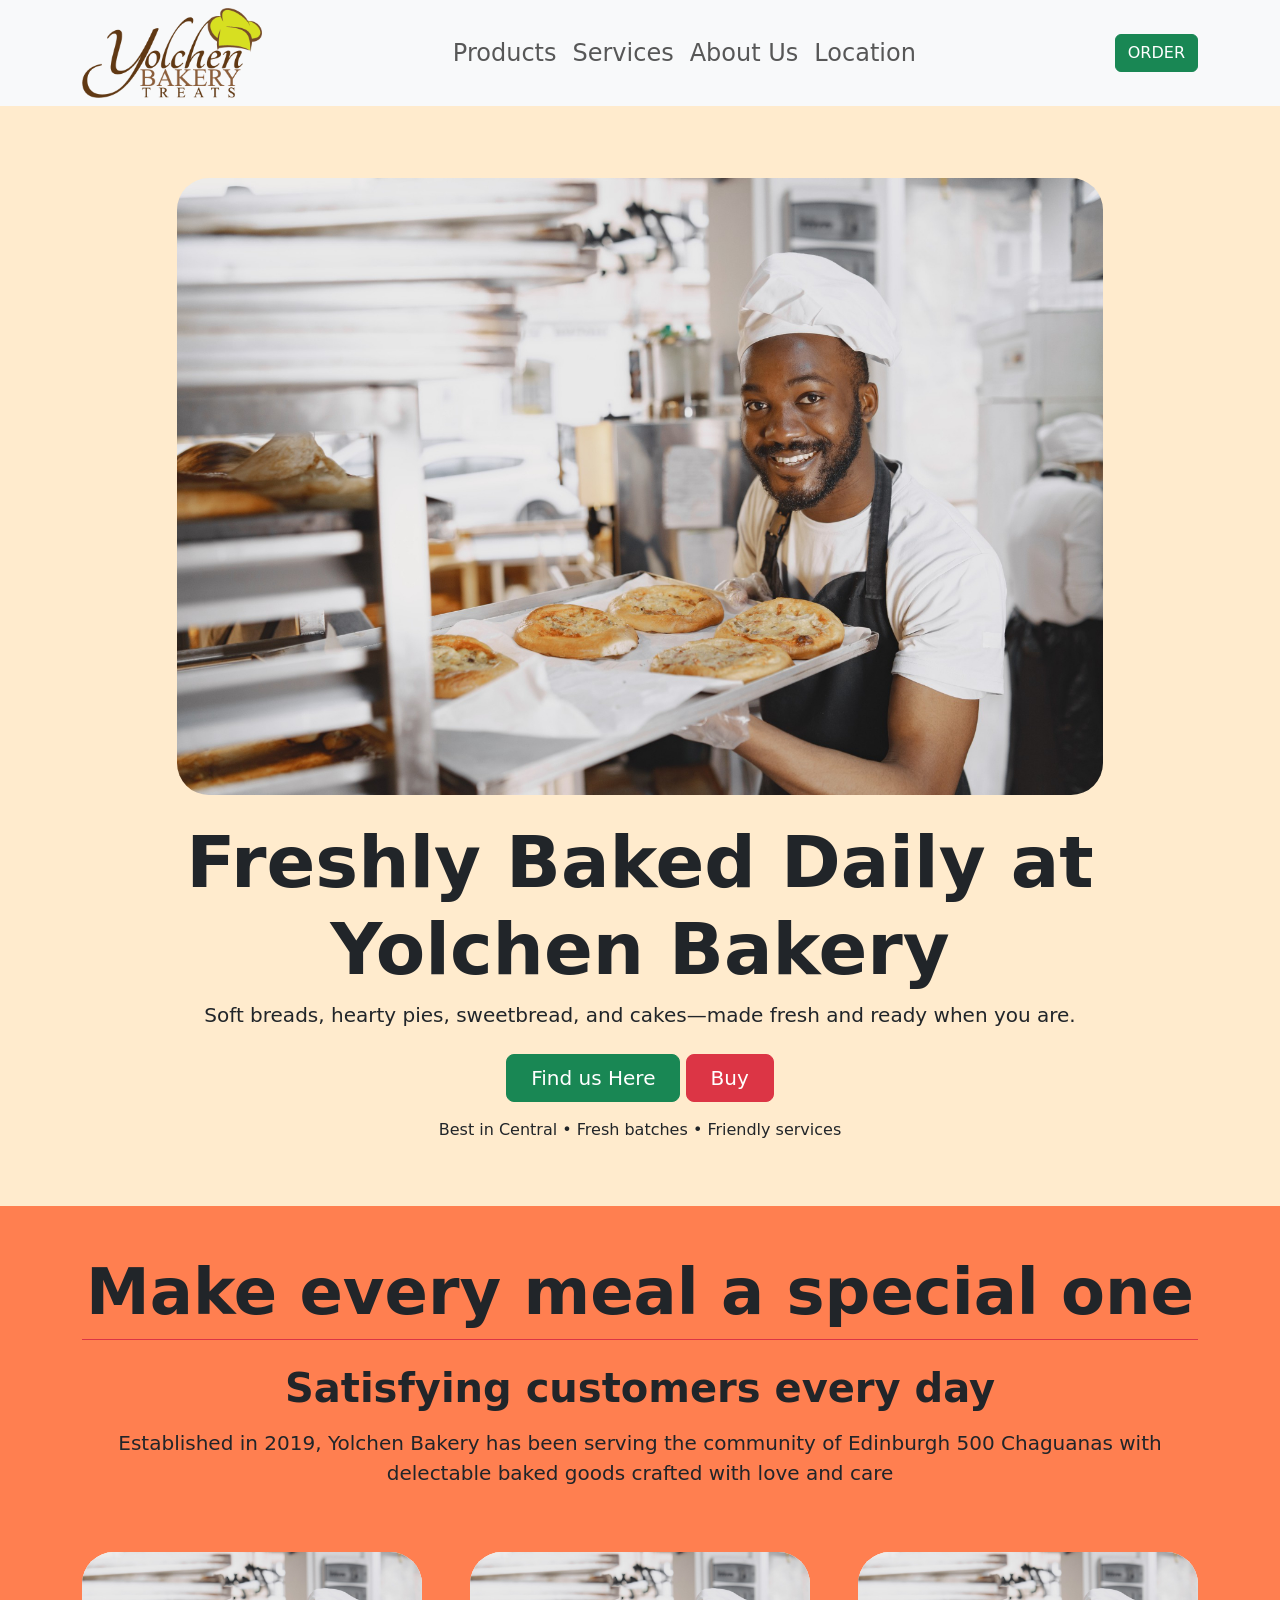
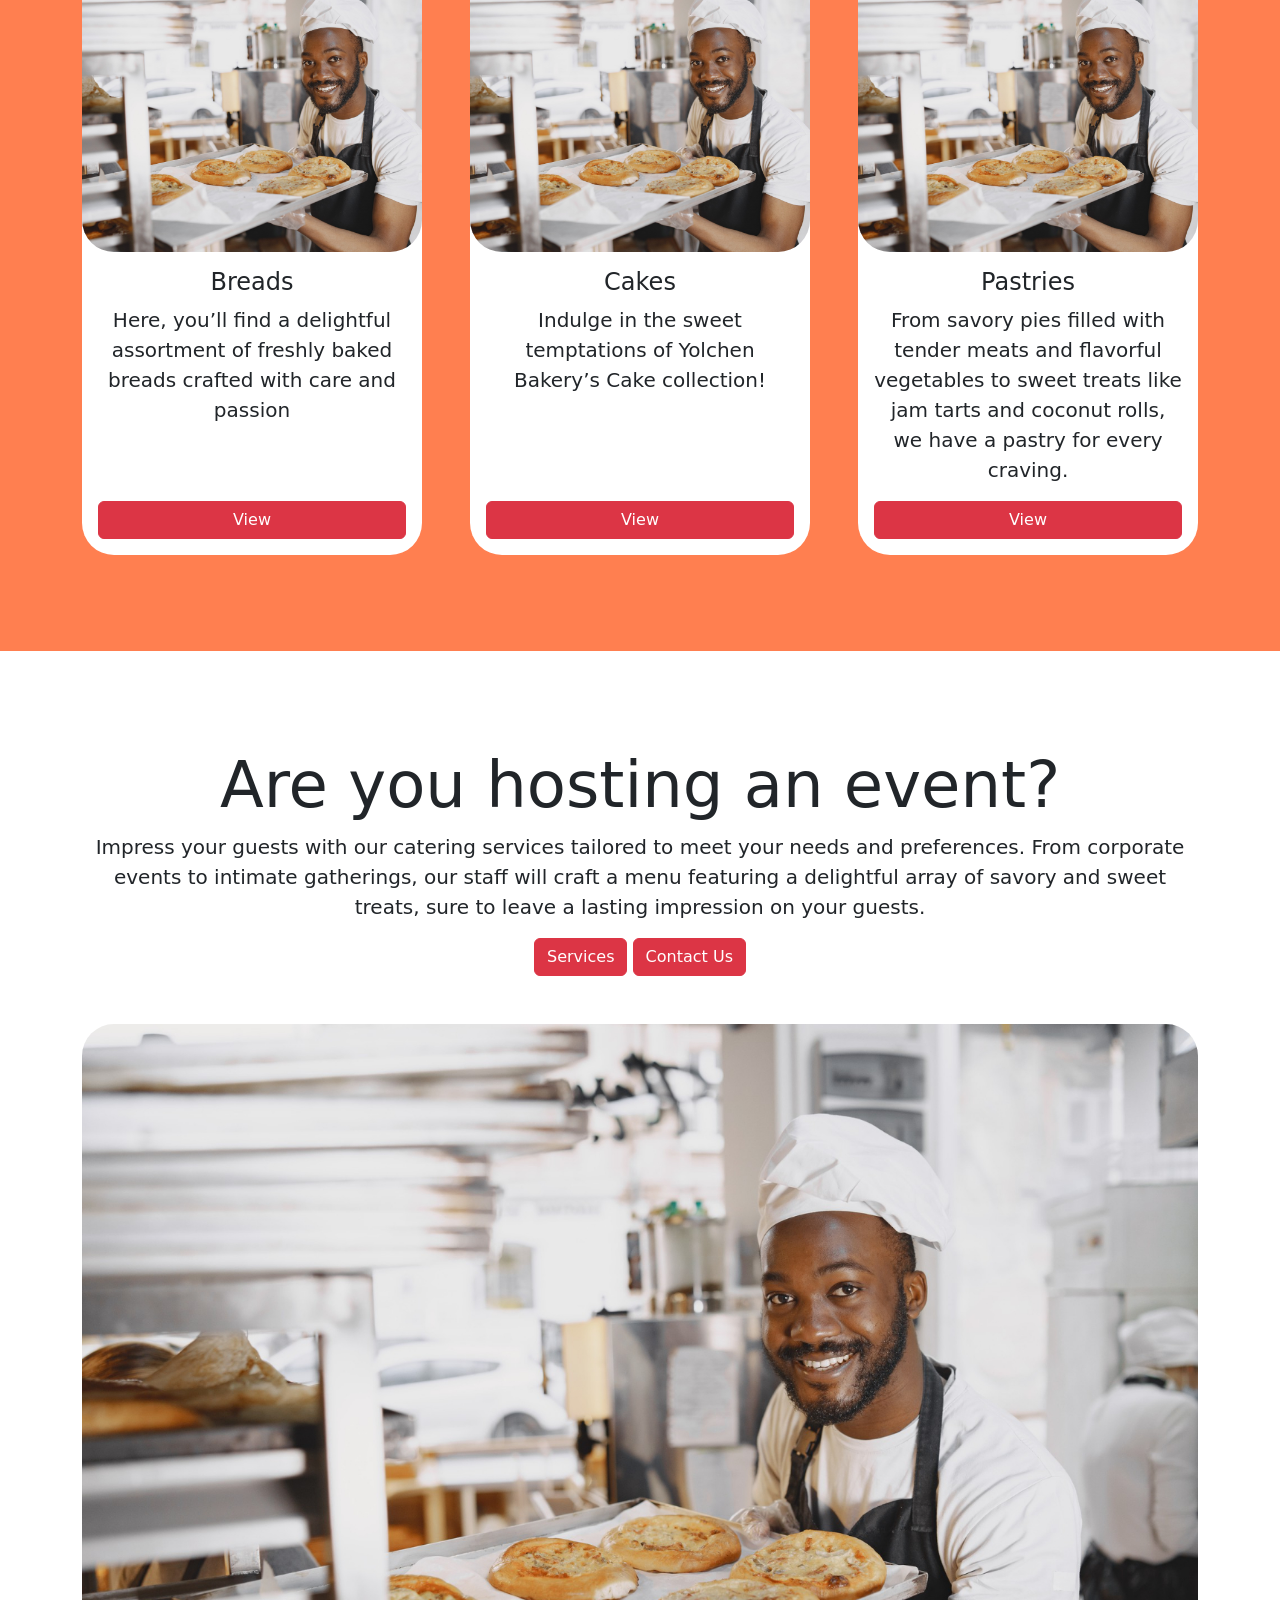
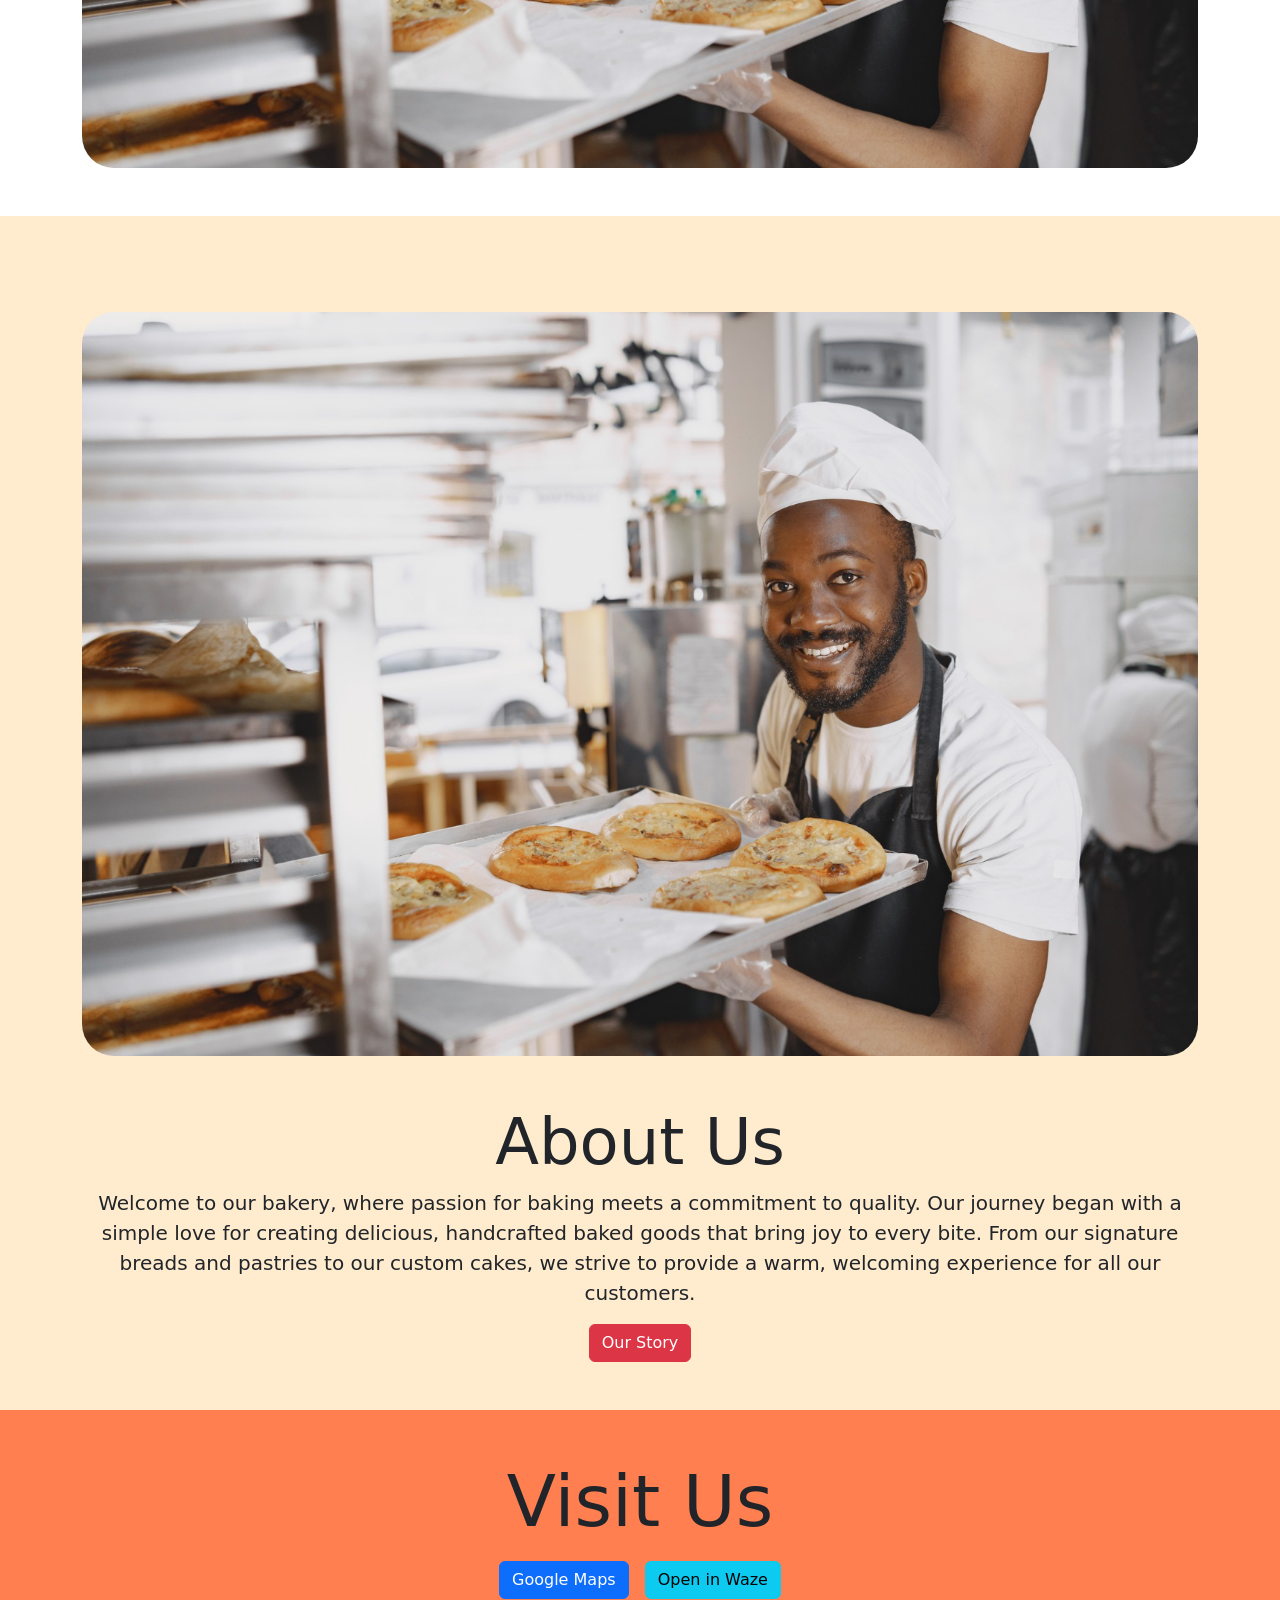
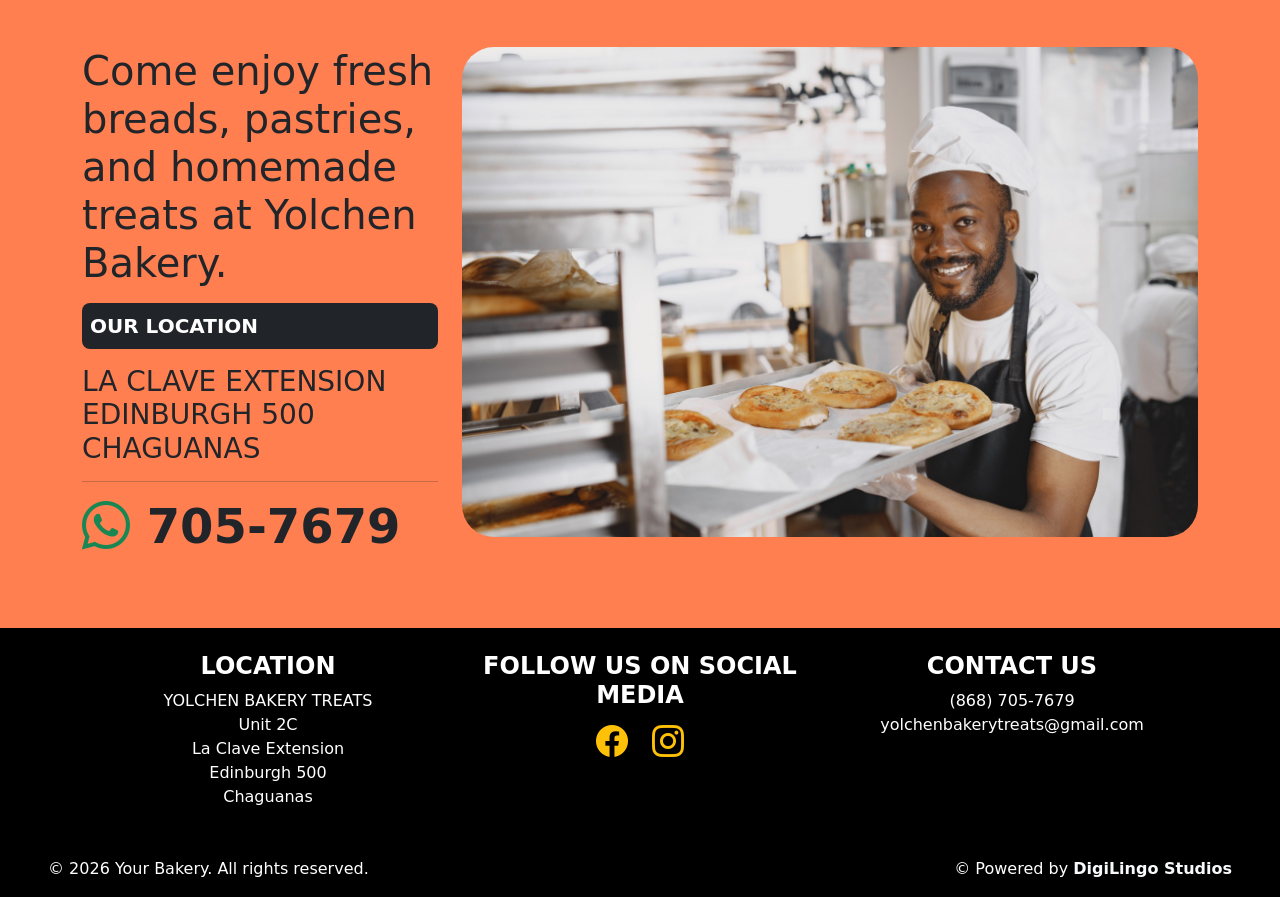
==== index.html @ 35ad0b8a "About creation Find Us fix" ====
<!doctype html>
<html lang="en">
  <head>
    <meta charset="utf-8" />
    <meta name="viewport" content="width=device-width, initial-scale=1" />
    <title>Bootstrap demo</title>
    <link rel="stylesheet" href="style.css" />
    <link
      href="https://cdn.jsdelivr.net/npm/bootstrap@5.3.8/dist/css/bootstrap.min.css"
      rel="stylesheet"
      integrity="sha384-sRIl4kxILFvY47J16cr9ZwB07vP4J8+LH7qKQnuqkuIAvNWLzeN8tE5YBujZqJLB"
      crossorigin="anonymous"
    />
    <link rel="stylesheet" 
    href="https://cdn.jsdelivr.net/npm/bootstrap-icons@1.13.1/font/bootstrap-icons.min.css">
  </head>
  <body>
    <!-- navbar -->
     <section>
    <nav class="navbar navbar-expand-lg bg-body-tertiary">
     
      <div class="container">
                <a class="navbar-brand p-0 m-0" href="index.html">

         <img
        src="./assets/yolchenLogo.png"
        alt="Yolchen Bakery Treats"
        class="img-fluid d-block"
        style="max-height: 90px; width: auto;"
      />
    </a>
        <!-- toggle button -->
        <button
          class="navbar-toggler ms-auto"
          type="button"
          data-bs-toggle="collapse"
          data-bs-target="#navbarNavAltMarkup"
          aria-controls="navbarNavAltMarkup"
          aria-expanded="false"
          aria-label="Toggle navigation"
        >
          <span class="navbar-toggler-icon"></span>
        </button>
       
        
    
        <div
          class="collapse navbar-collapse"
          id="navbarNavAltMarkup"
        >
         <div class="navbar-nav ms-auto fs-4">
            <a class="nav-link" href="#products">Products</a>
            <a class="nav-link" href="#services">Services</a>
            <a class="nav-link " aria-current="page" href="#about">About Us</a
            >

            <a class="nav-link" href="#findus">Location</a>
          </div>
          
          <div class="navbar-nav ms-auto">
          <div class="nav-item d-lg-none">
                 <a class="btn btn-success" href="menu.html">ORDER </a>
          </div>
          <div class="navbar-item ms-2 d-none d-lg-inline">
            <a class="btn btn-success" href="menu.html">ORDER </a>
          </div>
        </div>
        </div>
     
      </div>

    </nav>
</section>
    <!-- HEAD SECTION -->
     <!-- style="background-image: url('./assets/baker.jpg')" -->
    <section id="home" class="hero py-5">
      <div class="container  rounded-5 mt-4">
        <div class="row justify-content-center text-center">
          <div class="col-lg-10">

          <img
            src="./assets/baker.jpg"
            class="img-fluid rounded-5 mb-4"
            alt="Yoclchen Bakery Baker"
          />
          <h1 class="display-2  text-center fw-bold">
            Freshly Baked Daily at <br />
            Yolchen Bakery
          </h1>
          <p class="lead mb-4">
            Soft breads, hearty pies, sweetbread, and cakes—made fresh and ready
            when you are.
          </p>      
        <a class=" btn btn-lg btn-success px-4 mb-3" href="#findus">
          Find us Here
        </a>
         <a class=" btn btn-lg btn-danger px-4 mb-3" href="#products">
          Buy
        </a>
          <p >
            Best in Central • Fresh batches • Friendly services
        </p>
       </div>  
      </div> 
    </div>
    </section>

    <section id="products" class="hero1 py-5">
      <div class="container   rounded-5">
        <div class="row text-center text-xxl-start  mb-5">
           <div class="col-xxl-8">
            <h2 class="fw-bold display-3  ">Make every meal a special one</h2>
            <div class="class  border-bottom border-1 border-danger mb-4"></div>
          </div>
          <div class="col">
            <p class="fw-bold display-6">Satisfying customers every day</p>
            <p class="lead">Established in 2019, Yolchen Bakery has been serving the community of Edinburgh 500 Chaguanas with delectable baked goods crafted with love and care</p>
            </p>
          </div>
        </div>

        <div class="row justify-content-center g-5">
          <div class="col-sm-10 col-md-6 col-lg-4">
            <div class="card rounded-5 text-center h-100 border-0">
              <img
                src="./assets/baker.jpg"
                class="card-img-top rounded-5 cardImageHeight "
                alt="Breads"
              />
              <div class="card-body d-flex flex-column">
                <h4 class="card-title">Breads</h4>
                <p class="card-text lead">
                 Here, you’ll find a delightful assortment of freshly baked breads crafted with care and passion
                </p>
                <a href="./menu.html#breads" class="btn btn-danger mt-auto">View</a>
              </div>
            </div>
          </div>

          

             <div class="col-sm-10 col-md-6 col-lg-4">
            <div class="card rounded-5 text-center h-100 border-0">
              <img
                src="./assets/baker.jpg"
                class="card-img-top rounded-5 cardImageHeight"
                alt="Breads"
              />
              <div class="card-body d-flex flex-column">
                <h4 class="card-title">Cakes</h4>
                <p class="card-text lead">
                   Indulge in the sweet temptations of Yolchen Bakery’s Cake collection! 
                </p>
                <a href="./menu.html#cakes" class="btn btn-danger mt-auto">View</a>
              </div>
            </div>
            
          </div>

             <div class="col-sm-10 col-md-6 col-lg-4">
            <div class="card rounded-5 text-center h-100 border-0">
              <img
                src="./assets/baker.jpg"
                class="card-img-top  rounded-5 cardImageHeight"
                alt="Breads"
              />
              <div class="card-body d-flex flex-column">
                <h4 class="card-title">Pastries</h4>
                <p class="card-text lead">
                From savory pies filled with tender meats and flavorful vegetables to sweet treats like jam tarts and coconut rolls, we have a pastry for every craving.
                </p>
                <a href="./menu.html#pastries" class="btn btn-danger btn-bottom mt-auto">View</a>
              </div>
            </div>
          </div>
      <div>
    </div>
 </section>


<!-- Hosting an event section -->
 <section id="services" class=" py-5">
  <div class="container mt-5">
    <div class="row gap-5 ">
      <div class="col-xxl-4  text-center text-xxl-start ">
        <h2 class="display-3">Are you hosting an event?      
</h2>
<p class="lead">Impress your guests with our catering services tailored to meet your needs and preferences. From corporate events to intimate gatherings, our staff will craft a menu featuring a delightful array of savory and sweet treats, sure to leave a lasting impression on your guests.</p>
<div class="row">
  <div class="col">
    <a href="about.html" class="btn btn-danger ">Services</a>
  
      <a href="#findus" class="btn btn-danger" >Contact Us</a>
  </div>
  </div>
</div>
<div class="col-xxl-6">
     <img
                src="./assets/baker.jpg"
                class="card-img-top  rounded-5 "
                alt="Breads"
              />
</div>

</div>
  </div>
 </section>

<!-- About Us section -->
  <section id="about" class="hero py-5">
  <div class="container mt-5">
    <div class="row gap-5 ">
      <div class="col-xxl-6">
     <img
                src="./assets/baker.jpg"
                class="card-img-top  rounded-5 "
                alt="Breads"
              />
</div>
      <div class="col-xxl-4  text-center text-xxl-start ">
        <h2 class="display-3">About Us     
</h2>
<p class="lead">Welcome to our bakery, where passion for baking meets a commitment to quality. Our journey began with a simple love for creating delicious, handcrafted baked goods that bring joy to every bite. From our signature breads and pastries to our custom cakes, we strive to provide a warm, welcoming experience for all our customers.</p>
<div class="row">
  <div class="col">
    <a href="about.html" class="btn btn-danger ">Our Story</a>
  
  </div>
  </div>
</div>
</div>
  </div>
 </section>
 
<!-- Find Us section -->

 <section id="findus" class="hero1 py-5 ">
  <div class="container ">

<div class="row">
  <div class="col text-center ">
    <h2 class="display-2 mb-3">Visit Us</h2>

    <div class="d-flex justify-content-center gap-3 mb-5">
      <a   href="https://www.google.com/maps?q=10.51102012,-61.40290976"
        class="btn btn-primary"
        target="_blank">
        Google Maps
      </a>

      <a href="https://ul.waze.com/ul?ll=10.51102012%2C-61.40290976&navigate=yes&zoom=17&utm_campaign=default&utm_source=waze_website&utm_medium=lm_share_location"
        class="btn btn-info"
        target="_blank">
        Open in Waze
      </a>
    </div>
  </div>
</div>

    <div class="row">
      <div class="col-lg-4  text-lg-start text-center mb-4">
                <p class="lead display-6">Come enjoy fresh breads, pastries, and homemade treats at Yolchen Bakery.</p>

      <p class="lead bg-dark text-white p-2 fw-bold rounded-3 ">OUR LOCATION</p>
        <h3 >LA CLAVE EXTENSION <br>
              EDINBURGH 500 <br>
       CHAGUANAS <br><hr>
</h3>
<a  target="_blank" href="https://wa.me/8687057679" rel="noopener noreferrer" class="text-decoration-none text-dark fw-bold display-5"><i class="bi bi-whatsapp text-success"></i> 705-7679 </a> 


      </div>
      <div class="col">
        <img
                    src="./assets/baker.jpg"
                    class="card-img-top  rounded-5 "
                    alt="Breads"
                  />
      </div>
    </div>

  </div>
 </section>



 
 <!-- Footer section -->
 <section id="footer" class="footerhero">
  <div class="container p-4">
      <footer class=" row d-flex text-center justify-content-between">
        <div class=" col-lg-4 mb-2">
          <h4 class="fw-bold">LOCATION</h4>
          <p>
        YOLCHEN BAKERY TREATS<br>
        Unit 2C<br>
        La Clave Extension<br>
        Edinburgh 500<br>
        Chaguanas</p>
        </div>
        <div class=" col-lg-4 mb-4 ">
          <h4 class="fw-bold">FOLLOW US ON SOCIAL MEDIA</h4>
          <div class="d-flex justify-content-center gap-4 fs-2 ">           
            
            <a href="http://" target="_blank" rel="noopener noreferrer"> <i class=" text-warning bi bi-facebook"></i></a>
            
           <a href="http://" target="_blank" rel="noopener noreferrer">             <i class="text-warning bi bi-instagram"></i></div></a>


        </div>
        <div class=" col-lg-4  ">
          <h4 class="fw-bold ">CONTACT US</h4>
          <p>(868) 705-7679<br>
          yolchenbakerytreats@gmail.com</p>
        </div>
      </footer>        

    
  
  </div>    
  <div class=" footerhero d-flex justify-content-between  w-100 px-5">
        <p>&copy; 2026 Your Bakery. All rights reserved.</p>
                <p>&copy; Powered by 
                    <a href="http://www.digilingostudios.com" target="_blank" class="fw-bold text-decoration-none text-light">
                      DigiLingo Studios
                    </a>
                </p>
</div>
</section>

<!-- Back to top button -->
<button
  type="button"
  class="btn btn-danger btn-floating btn-lg"
  id="btn-back-to-top"
>
  <i class="fas fa-arrow-up">Back to the top</i>
</button>

 <script>
  // Get the button
let mybutton = document.getElementById("btn-back-to-top");

// When the user scrolls down 20px from the top of the document, show the button
window.onscroll = function () {
  scrollFunction();
};

function scrollFunction() {
  if (
    document.body.scrollTop > 20 || // For older browsers
    document.documentElement.scrollTop > 20 // For modern browsers
  ) {
    mybutton.style.display = "block";
  } else {
    mybutton.style.display = "none";
  }
}

// When the user clicks on the button, scroll to the top of the document
mybutton.addEventListener("click", function () {
  document.body.scrollTop = 0; // For older browsers
  document.documentElement.scrollTop = 0; // For modern browsers
});

 </script>
 
 
 
 <script
      src="https://cdn.jsdelivr.net/npm/bootstrap@5.3.8/dist/js/bootstrap.bundle.min.js"
      integrity="sha384-FKyoEForCGlyvwx9Hj09JcYn3nv7wiPVlz7YYwJrWVcXK/BmnVDxM+D2scQbITxI"
      crossorigin="anonymous"
    ></script>
  </body>
</html>
---- style.css ----
* {
    padding:0;
    margin:0;
    box-sizing: border-box;
}
#breads,
#cakes,
#pastries,
#products,
#services,
#about,
#findus {
  scroll-margin-top: 100px;
}

.hero{
    background-color: blanchedalmond;
}

.hero1{
    background-color:coral;
}

.footerhero{
    background-color:black;
    color: white;
}

.card{
    background-color: transparent;
}

.cardImageHeight{
    height: 300px;
    object-fit: cover;
}

iframe{
    width: 100%;
    object-fit: contain;
    border: 12px solid black;
    border-radius: 25px;
}

.table-transparent,
.table-transparent th,
.table-transparent td {
  background-color: transparent !important;
   
}

#btn-back-to-top {
  position: fixed;
  bottom: 20px;
  right: 20px;
  display: none;
}

.menu-hero {
  background-color: #e8d7bd;
}

.menu-hero .container {
  background-color: #e8d7bd;
}

.menu-hero h1 {
  color: #da4f18;
}

.menu-hero p {
  color: #2d2d2d;
}
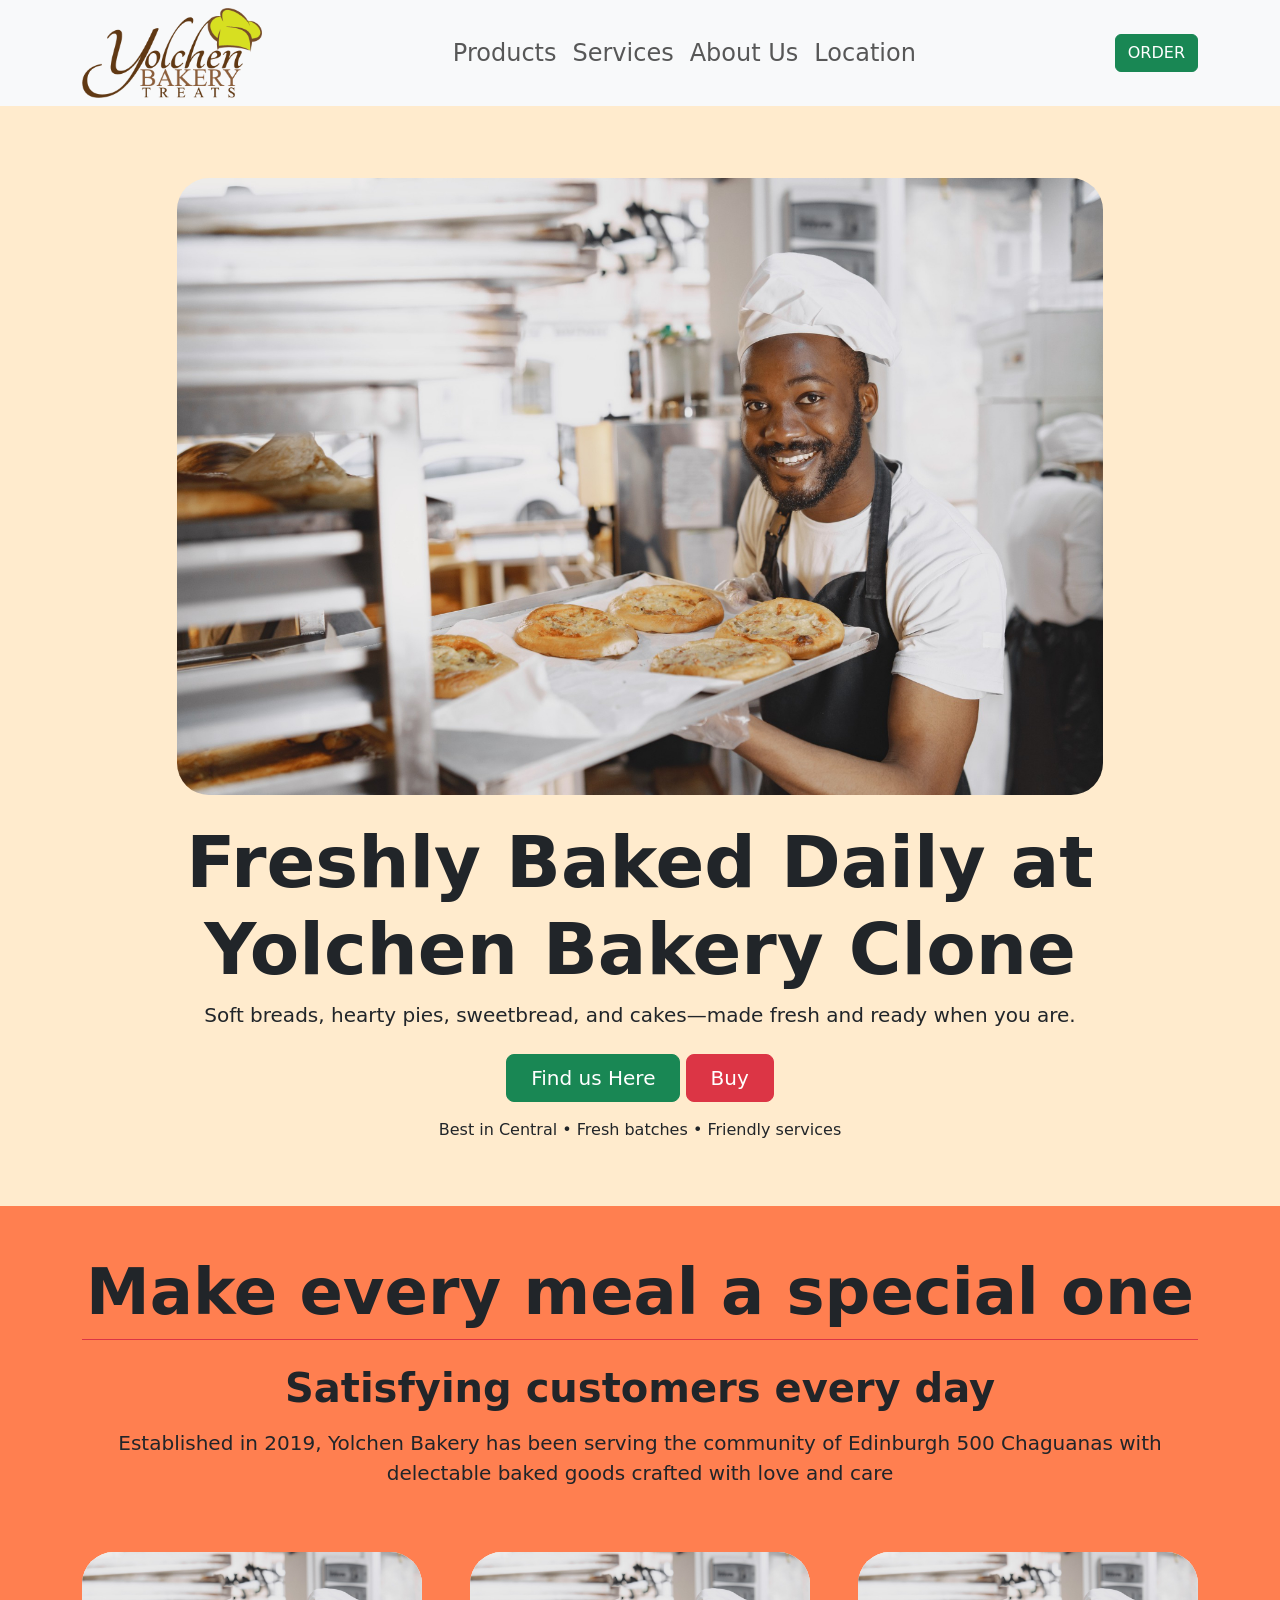
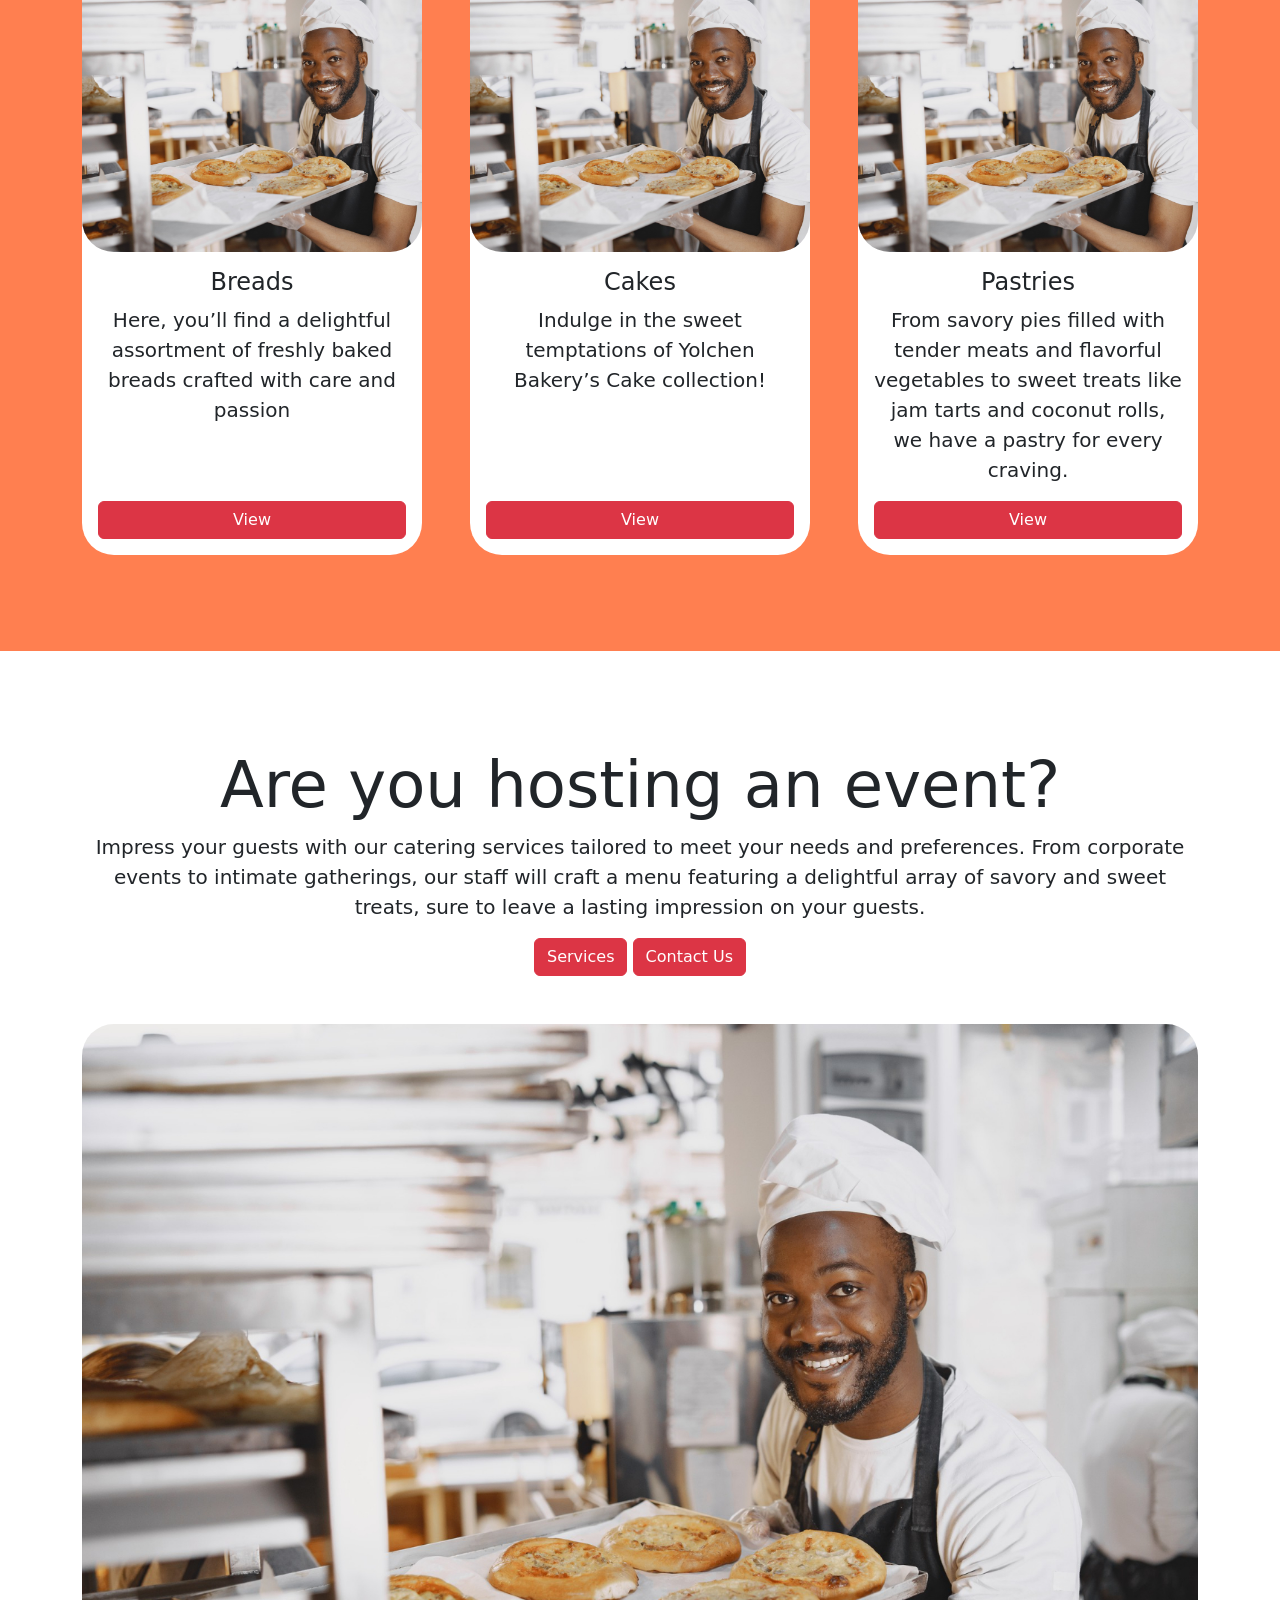
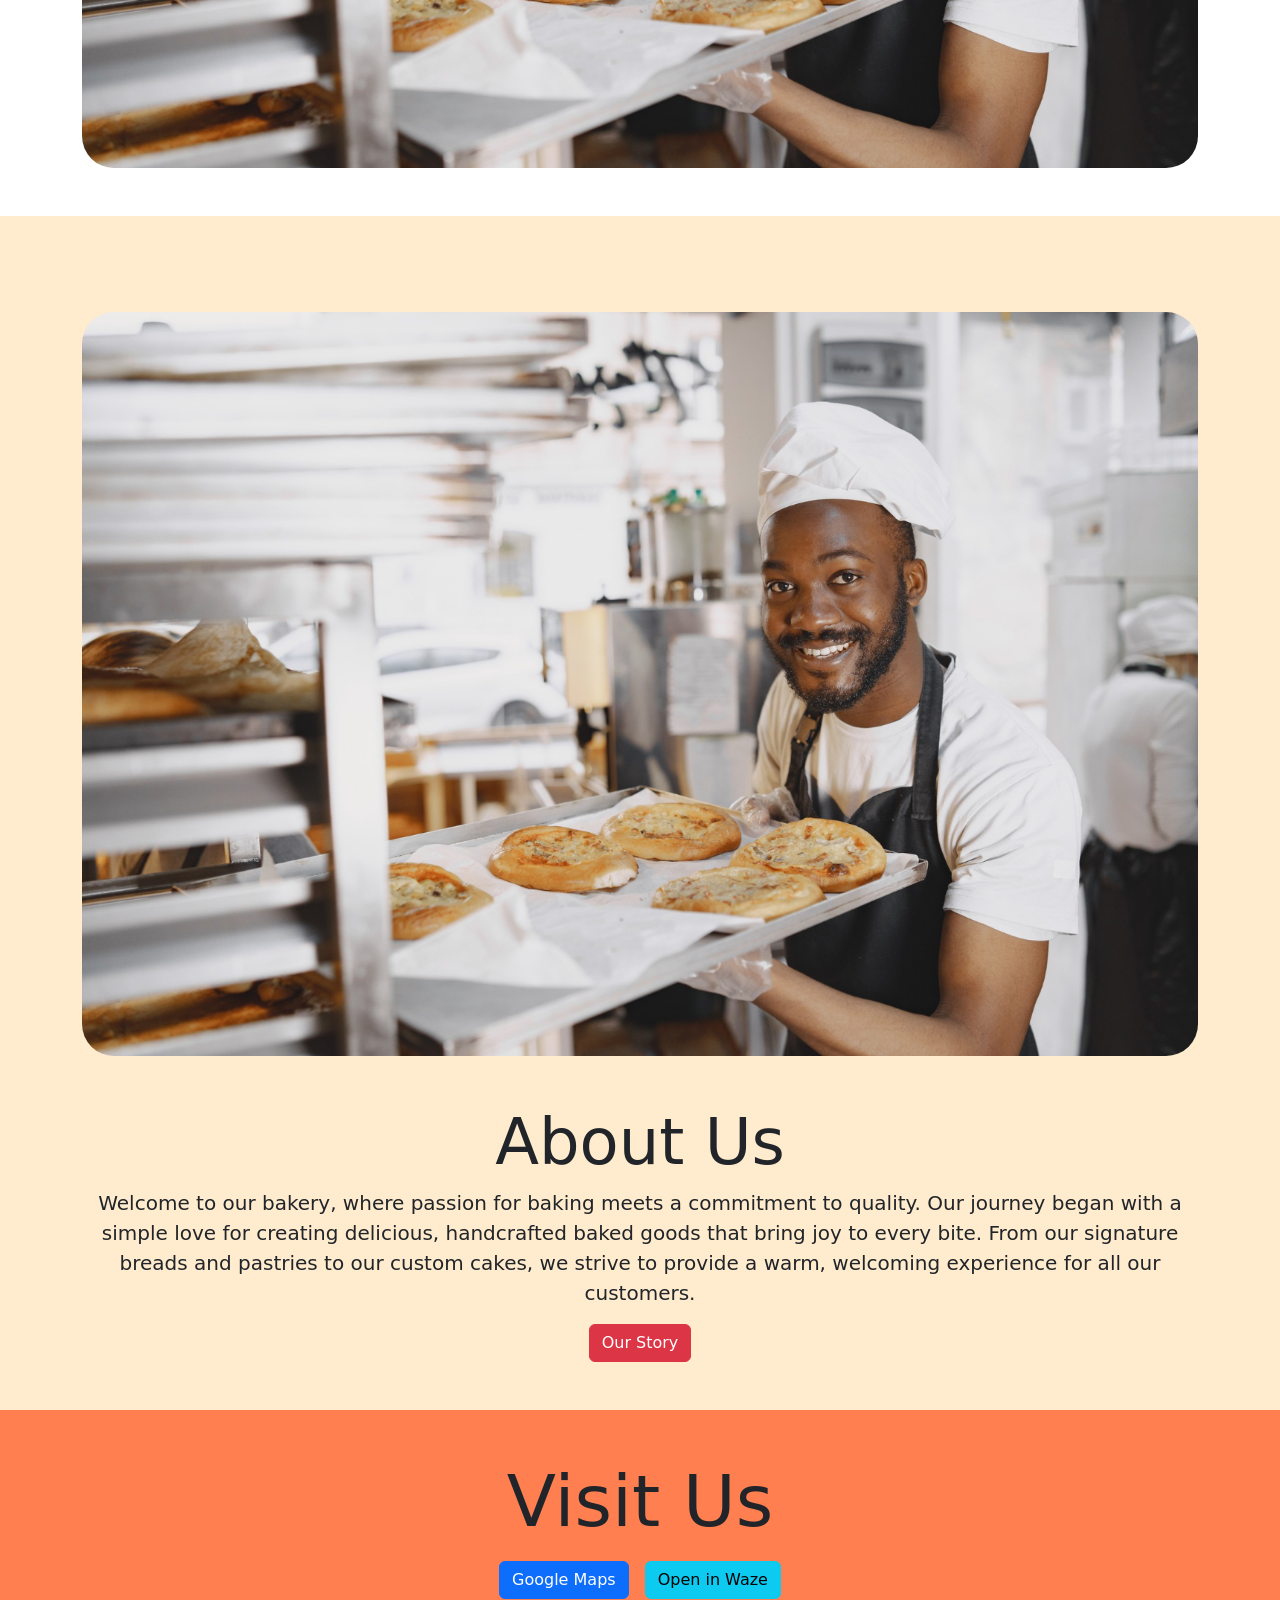
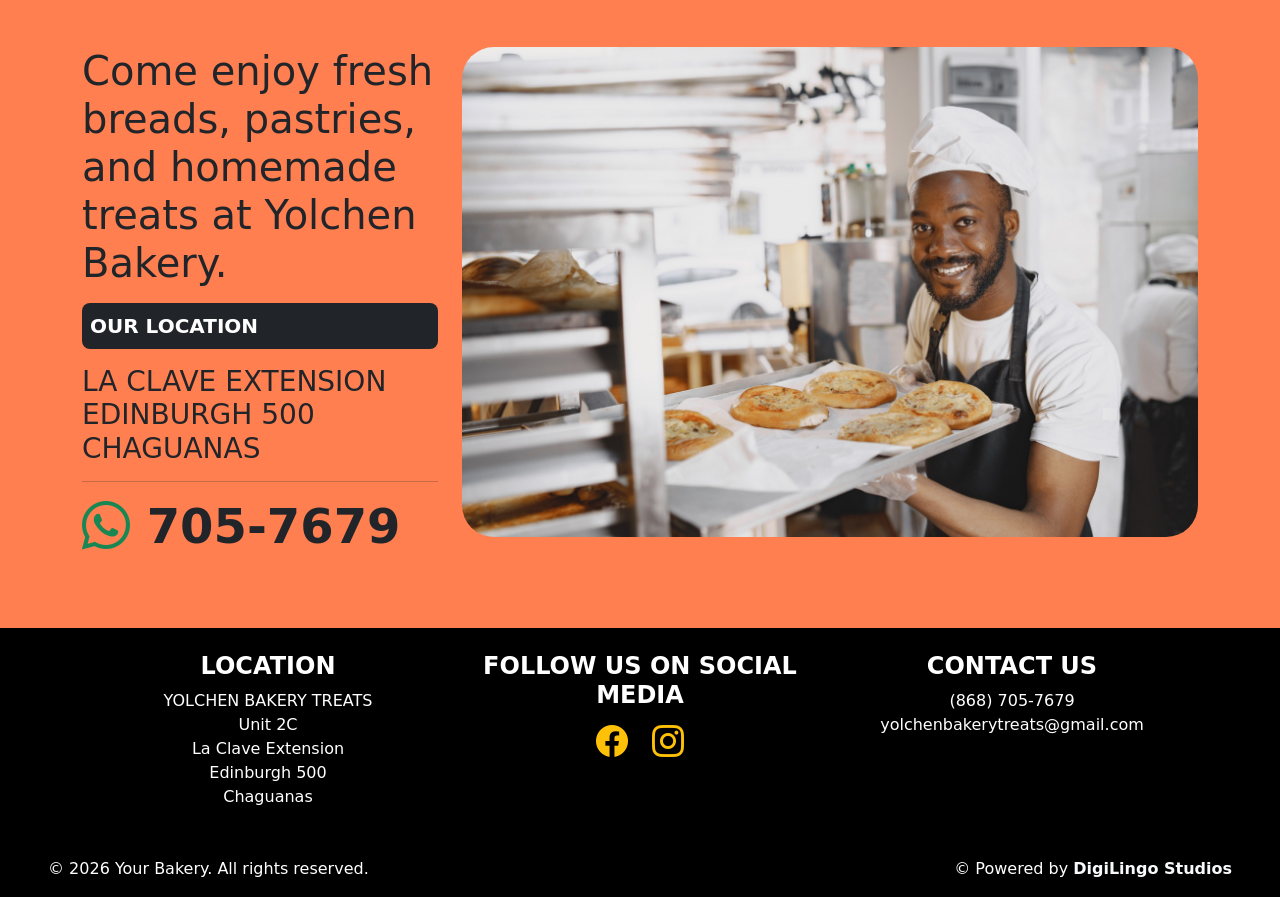
==== commit 6238ccdc: "Clone Test" ====
--- a/index.html
+++ b/index.html
@@ -85,7 +85,7 @@
           />
           <h1 class="display-2  text-center fw-bold">
             Freshly Baked Daily at <br />
-            Yolchen Bakery
+            Yolchen Bakery Clone
           </h1>
           <p class="lead mb-4">
             Soft breads, hearty pies, sweetbread, and cakes—made fresh and ready
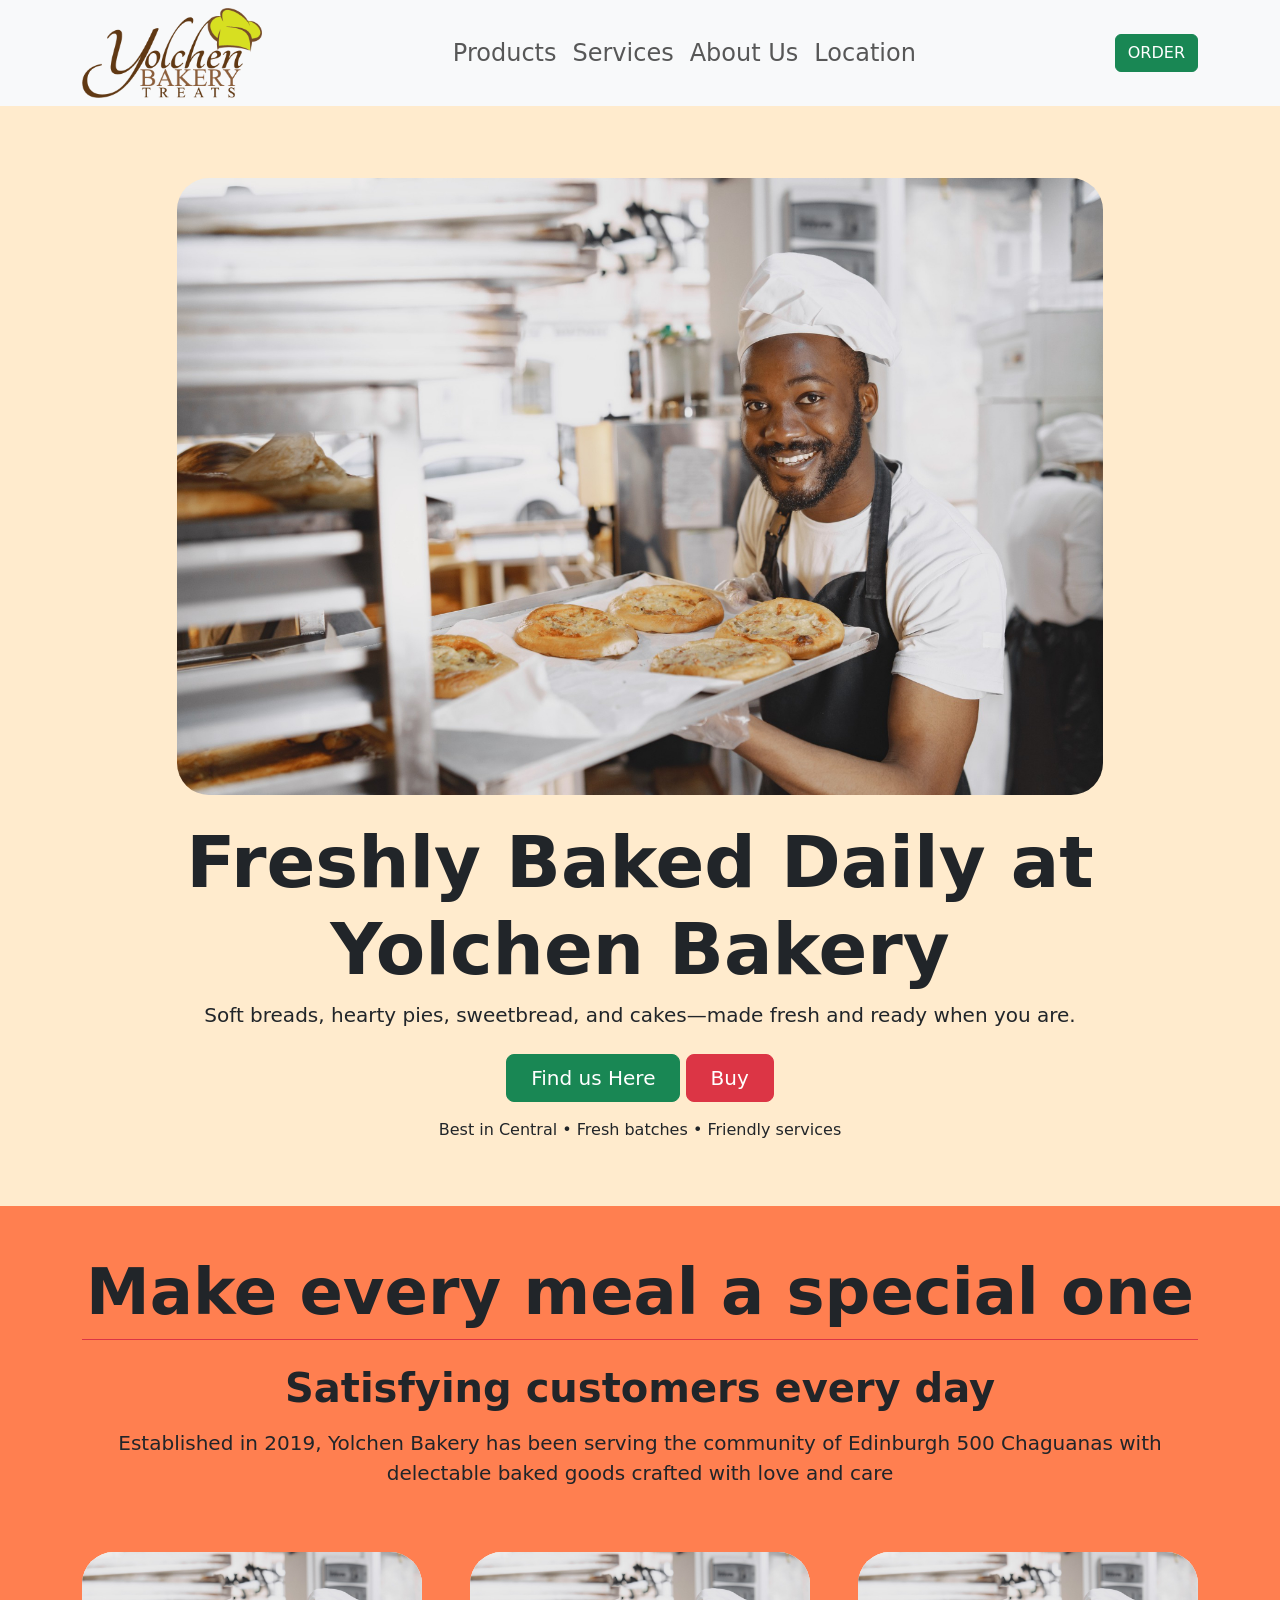
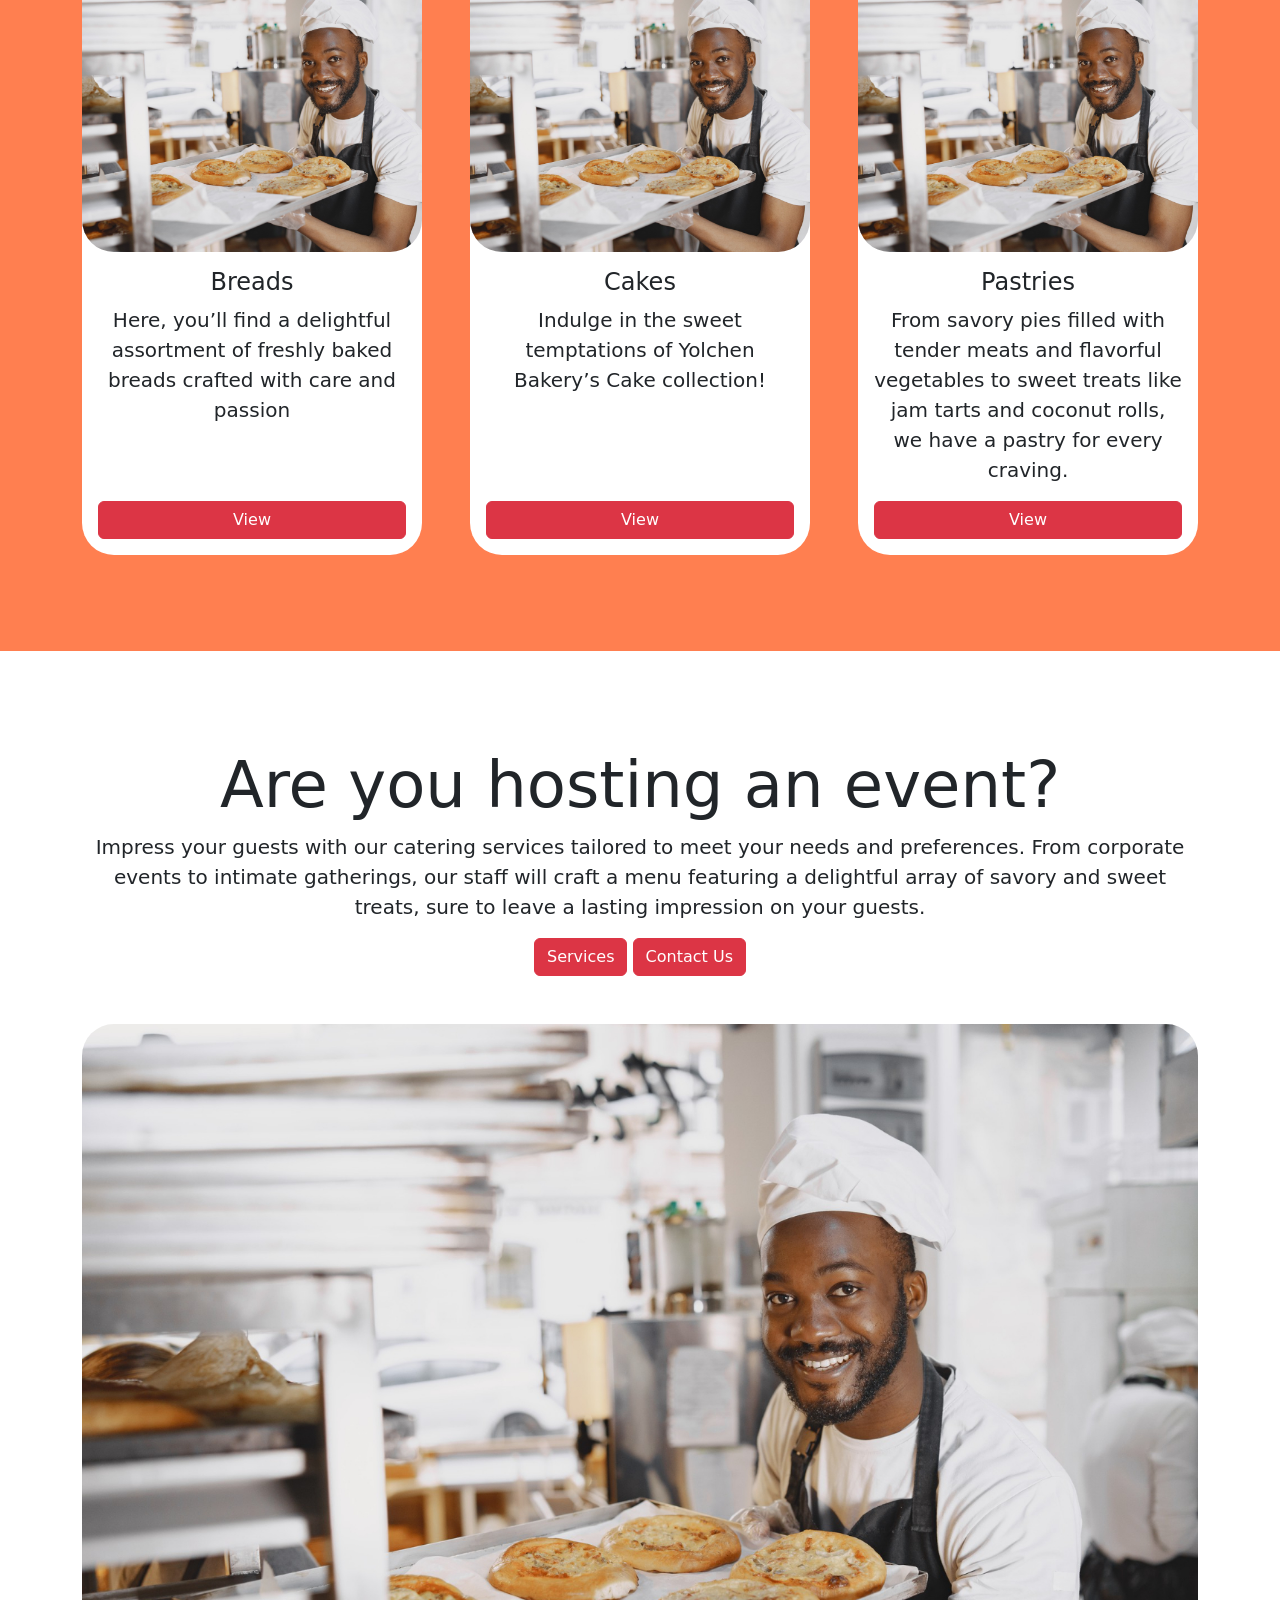
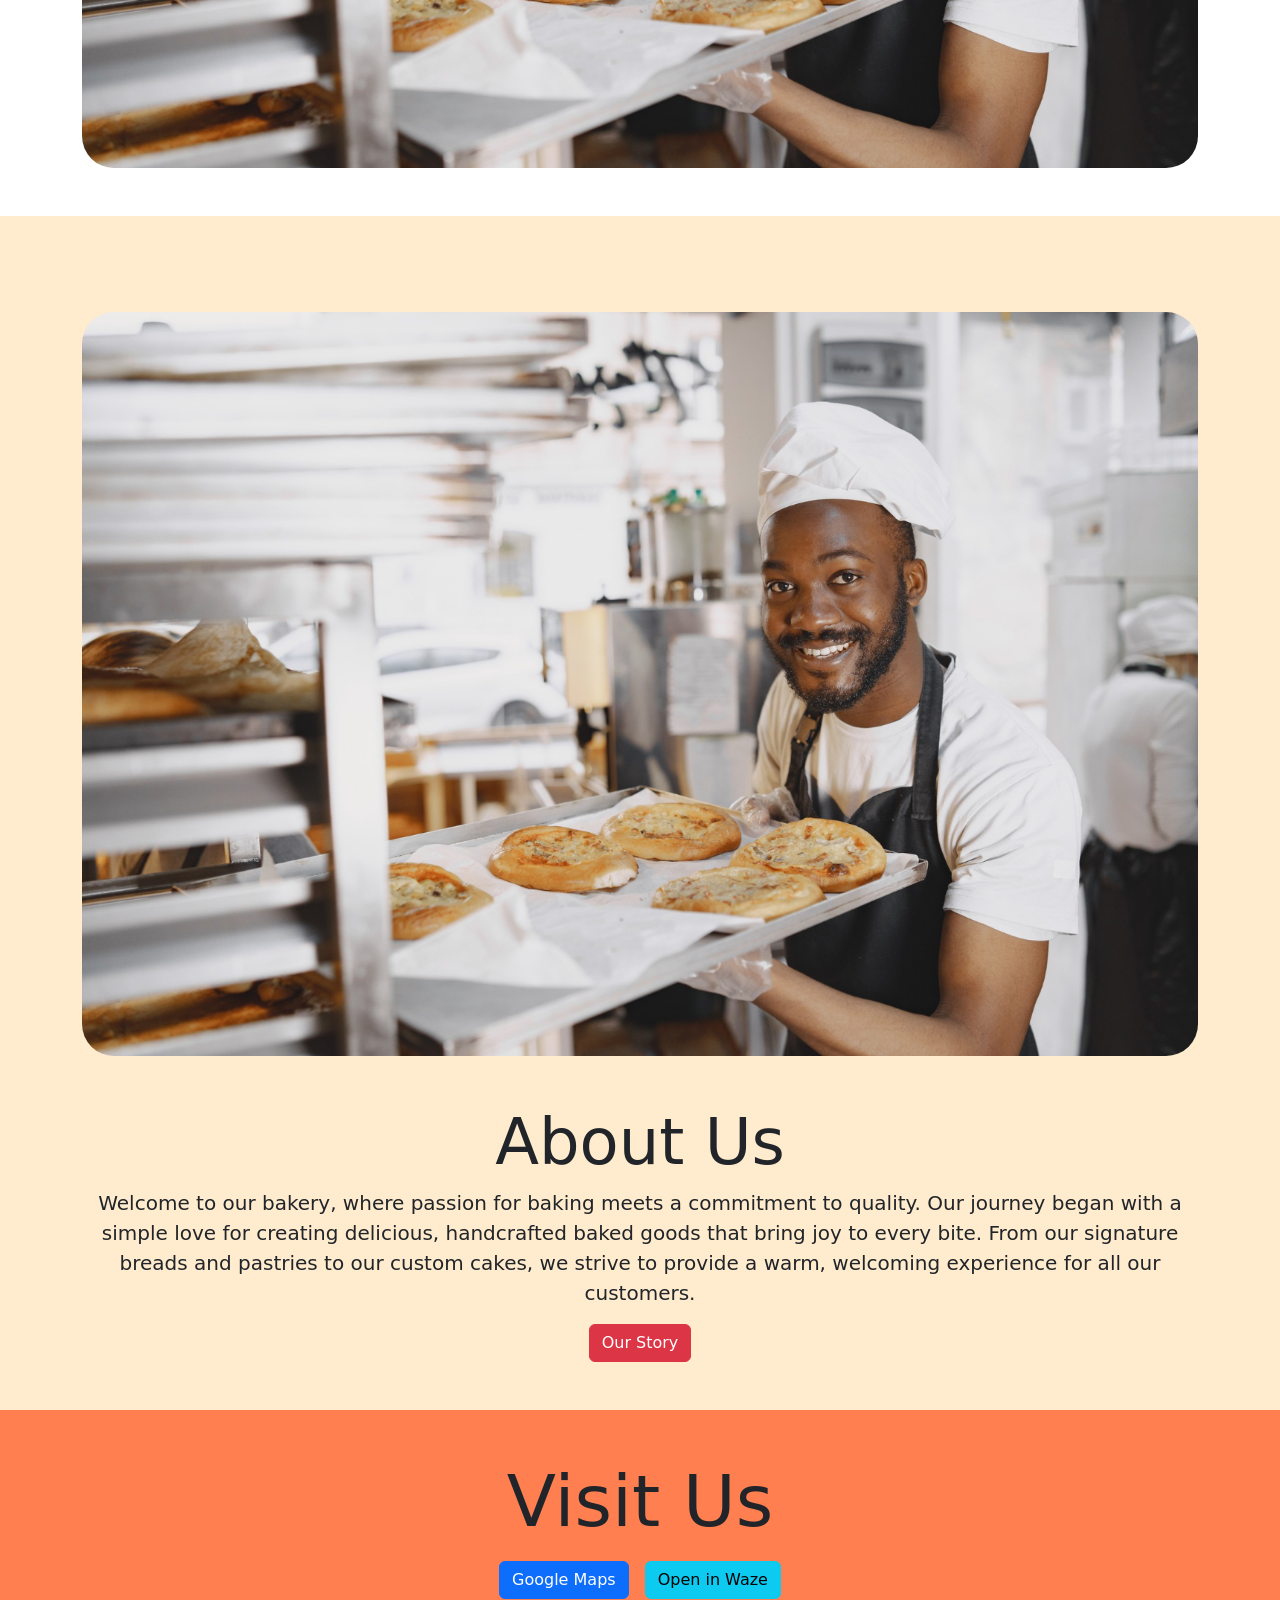
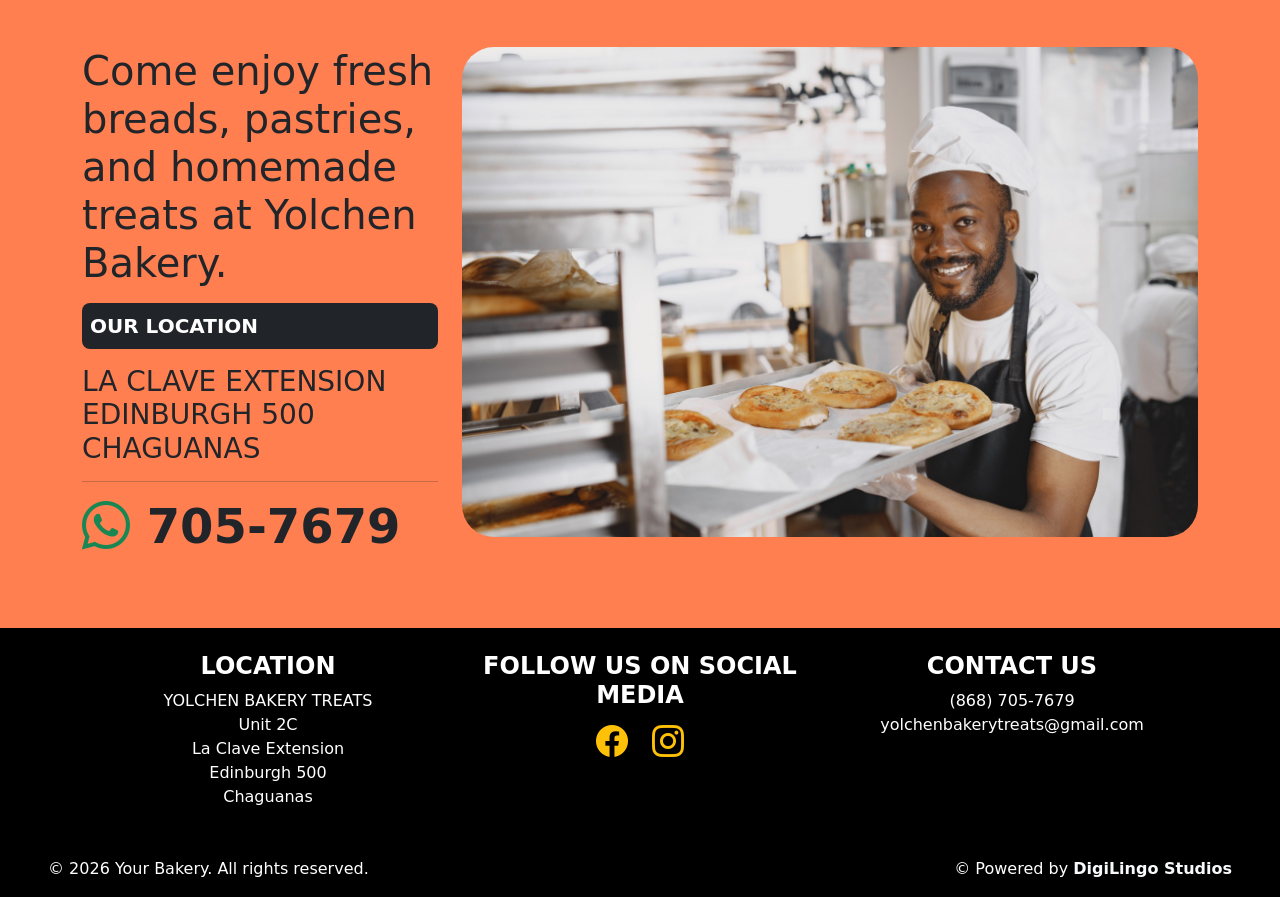
==== commit 14ff3359: "Remove Clone" ====
--- a/index.html
+++ b/index.html
@@ -85,7 +85,7 @@
           />
           <h1 class="display-2  text-center fw-bold">
             Freshly Baked Daily at <br />
-            Yolchen Bakery Clone
+            Yolchen Bakery
           </h1>
           <p class="lead mb-4">
             Soft breads, hearty pies, sweetbread, and cakes—made fresh and ready
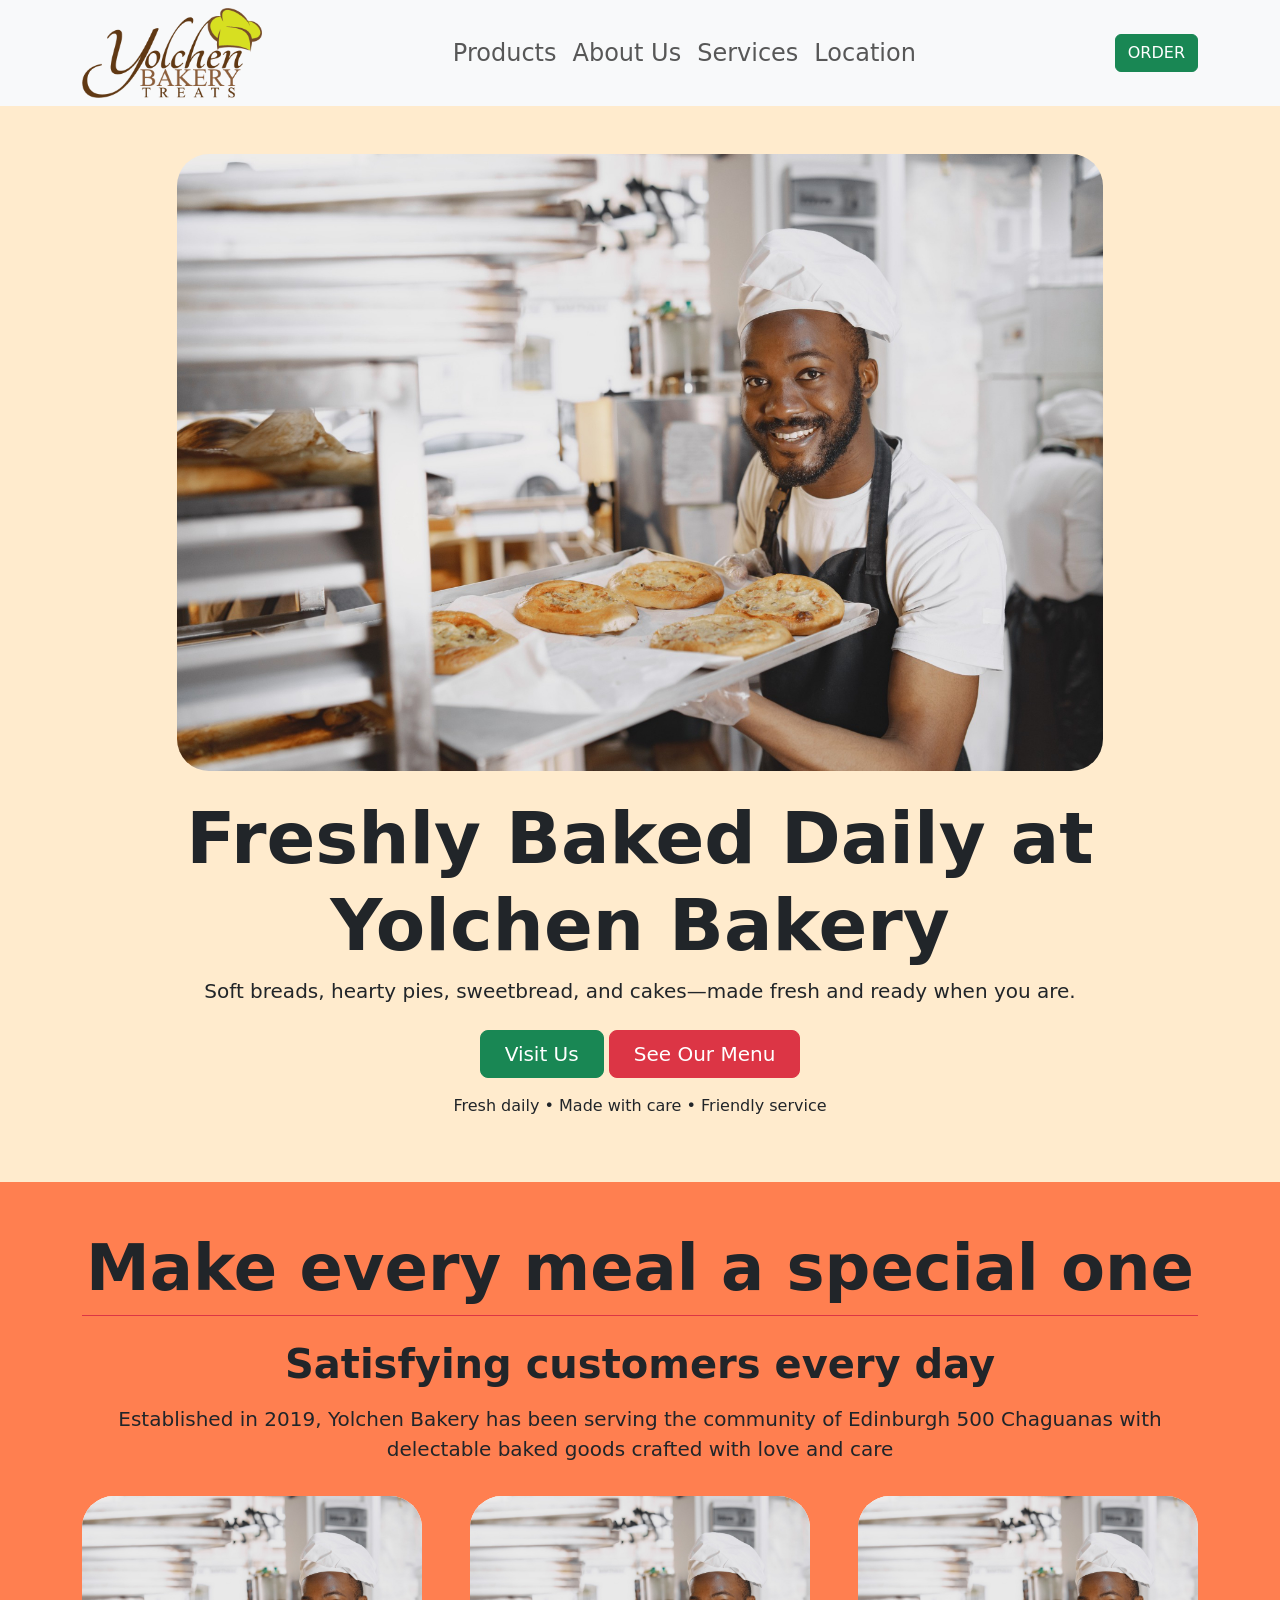
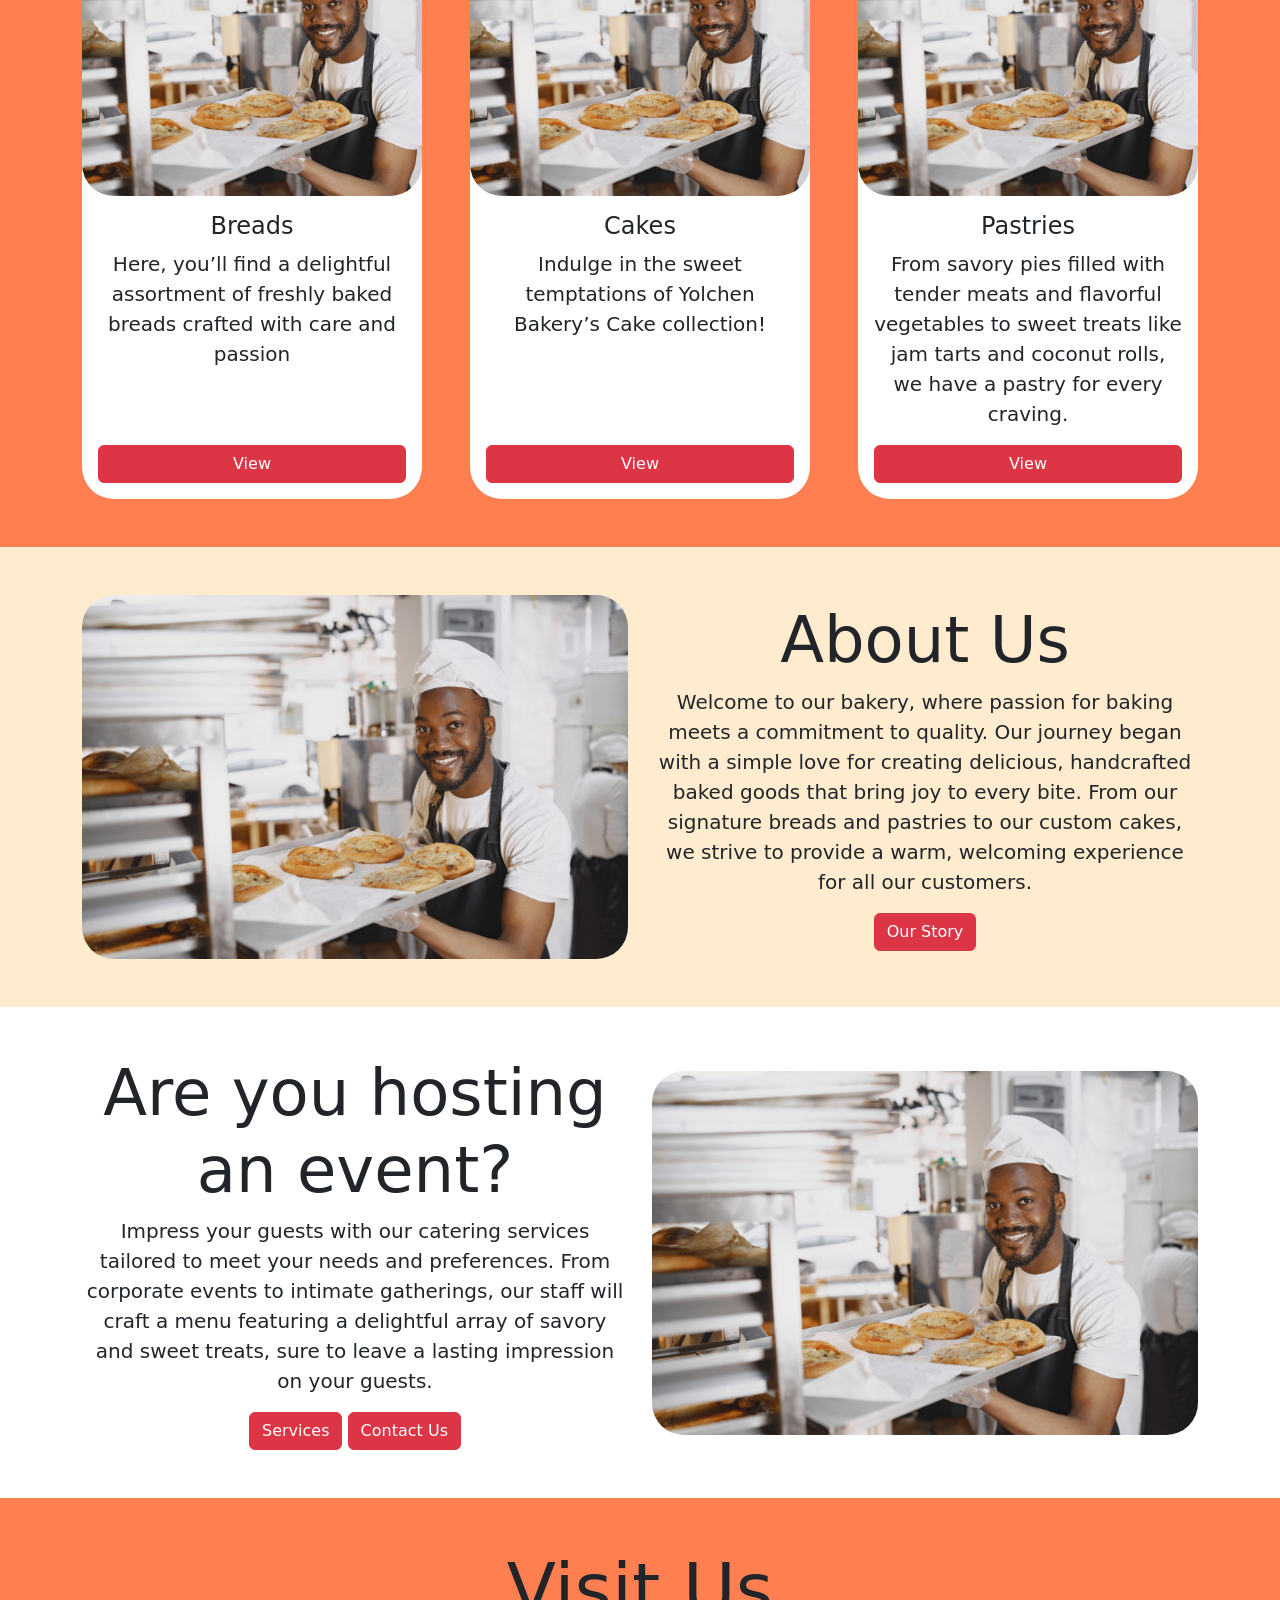
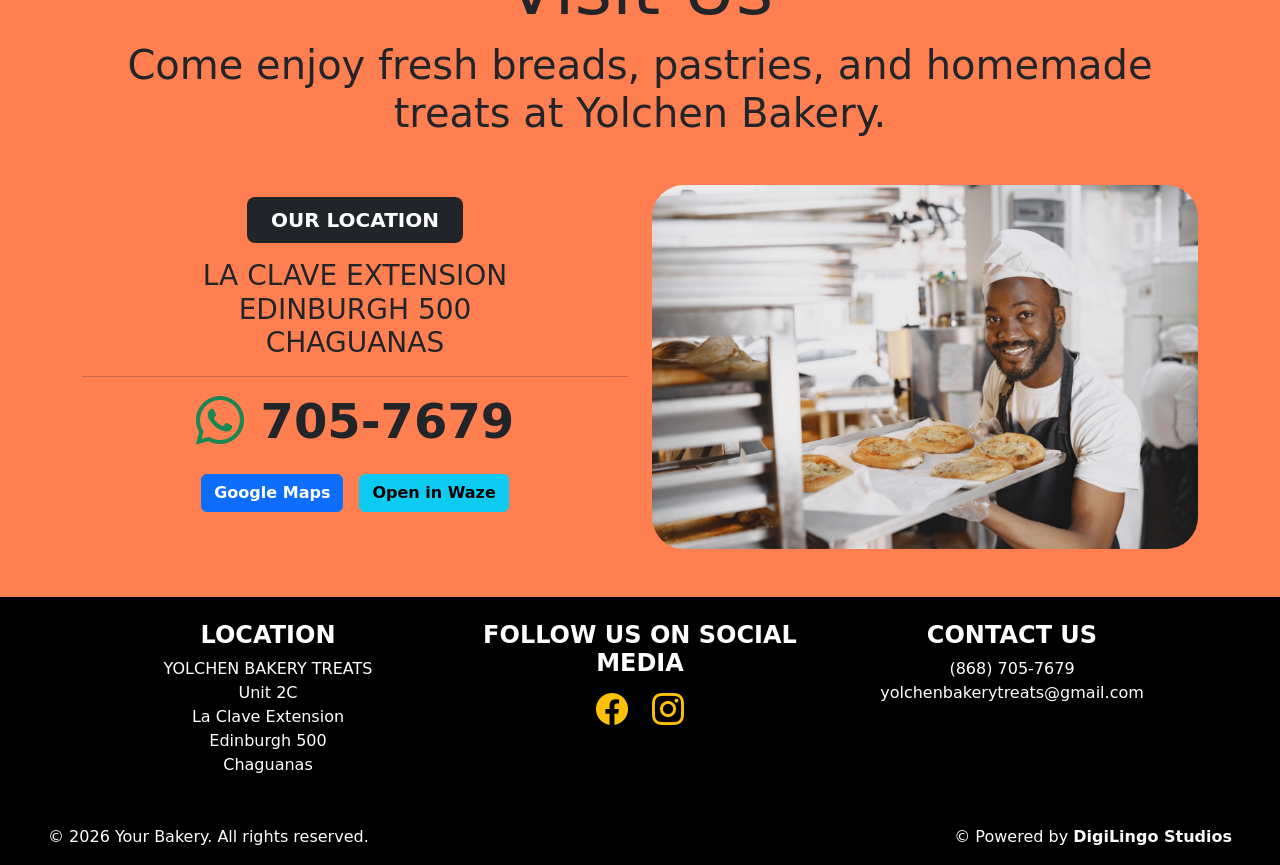
==== commit f9150501: "Alot of edits" ====
--- a/index.html
+++ b/index.html
@@ -3,7 +3,7 @@
   <head>
     <meta charset="utf-8" />
     <meta name="viewport" content="width=device-width, initial-scale=1" />
-    <title>Bootstrap demo</title>
+    <title>Yolchen</title>
     <link rel="stylesheet" href="style.css" />
     <link
       href="https://cdn.jsdelivr.net/npm/bootstrap@5.3.8/dist/css/bootstrap.min.css"
@@ -49,11 +49,9 @@
           id="navbarNavAltMarkup"
         >
          <div class="navbar-nav ms-auto fs-4">
-            <a class="nav-link" href="#products">Products</a>
+        <a class="nav-link" href="#products">Products</a>
+            <a class="nav-link" href="#about">About Us</a>
             <a class="nav-link" href="#services">Services</a>
-            <a class="nav-link " aria-current="page" href="#about">About Us</a
-            >
-
             <a class="nav-link" href="#findus">Location</a>
           </div>
           
@@ -74,7 +72,7 @@
     <!-- HEAD SECTION -->
      <!-- style="background-image: url('./assets/baker.jpg')" -->
     <section id="home" class="hero py-5">
-      <div class="container  rounded-5 mt-4">
+      <div class="container">
         <div class="row justify-content-center text-center">
           <div class="col-lg-10">
 
@@ -92,13 +90,13 @@
             when you are.
           </p>      
         <a class=" btn btn-lg btn-success px-4 mb-3" href="#findus">
-          Find us Here
+          Visit Us
         </a>
          <a class=" btn btn-lg btn-danger px-4 mb-3" href="#products">
-          Buy
+          See Our Menu
         </a>
           <p >
-            Best in Central • Fresh batches • Friendly services
+           Fresh daily • Made with care • Friendly service
         </p>
        </div>  
       </div> 
@@ -106,8 +104,8 @@
     </section>
 
     <section id="products" class="hero1 py-5">
-      <div class="container   rounded-5">
-        <div class="row text-center text-xxl-start  mb-5">
+      <div class="container ">
+        <div class="row text-center text-xxl-start mb-3">
            <div class="col-xxl-8">
             <h2 class="fw-bold display-3  ">Make every meal a special one</h2>
             <div class="class  border-bottom border-1 border-danger mb-4"></div>
@@ -115,7 +113,7 @@
           <div class="col">
             <p class="fw-bold display-6">Satisfying customers every day</p>
             <p class="lead">Established in 2019, Yolchen Bakery has been serving the community of Edinburgh 500 Chaguanas with delectable baked goods crafted with love and care</p>
-            </p>
+          
           </div>
         </div>
 
@@ -173,16 +171,40 @@
               </div>
             </div>
           </div>
-      <div>
-    </div>
+ </section>
+
+<!-- About Us section -->
+  <section id="about" class="hero py-5">
+  <div class="container">
+    <div class="row  align-items-center justify-content-center g-4 ">
+      <div class="col-lg-6 col-xxl-7">
+     <img
+                src="./assets/baker.jpg"
+                class="card-img-top  rounded-5 "
+                alt="Breads"
+              />
+</div>
+      <div class="col-lg-6 col-xxl-5 text-center text-xxl-start ">
+        <h2 class="display-3">About Us     
+</h2>
+<p class="lead">Welcome to our bakery, where passion for baking meets a commitment to quality. Our journey began with a simple love for creating delicious, handcrafted baked goods that bring joy to every bite. From our signature breads and pastries to our custom cakes, we strive to provide a warm, welcoming experience for all our customers.</p>
+<div class="row">
+  <div class="col">
+    <a href="about.html" class="btn btn-danger ">Our Story</a>
+  
+  </div>
+  </div>
+</div>
+</div>
+  </div>
  </section>
 
 
 <!-- Hosting an event section -->
  <section id="services" class=" py-5">
-  <div class="container mt-5">
-    <div class="row gap-5 ">
-      <div class="col-xxl-4  text-center text-xxl-start ">
+  <div class="container ">
+    <div class="row  align-items-center justify-content-center g-4 ">
+      <div class="col-lg-6 text-center text-xxl-start ">
         <h2 class="display-3">Are you hosting an event?      
 </h2>
 <p class="lead">Impress your guests with our catering services tailored to meet your needs and preferences. From corporate events to intimate gatherings, our staff will craft a menu featuring a delightful array of savory and sweet treats, sure to leave a lasting impression on your guests.</p>
@@ -194,7 +216,7 @@
   </div>
   </div>
 </div>
-<div class="col-xxl-6">
+<div class="col-lg-6 col-xxl-6 ">
      <img
                 src="./assets/baker.jpg"
                 class="card-img-top  rounded-5 "
@@ -206,71 +228,49 @@
   </div>
  </section>
 
-<!-- About Us section -->
-  <section id="about" class="hero py-5">
-  <div class="container mt-5">
-    <div class="row gap-5 ">
-      <div class="col-xxl-6">
-     <img
-                src="./assets/baker.jpg"
-                class="card-img-top  rounded-5 "
-                alt="Breads"
-              />
-</div>
-      <div class="col-xxl-4  text-center text-xxl-start ">
-        <h2 class="display-3">About Us     
-</h2>
-<p class="lead">Welcome to our bakery, where passion for baking meets a commitment to quality. Our journey began with a simple love for creating delicious, handcrafted baked goods that bring joy to every bite. From our signature breads and pastries to our custom cakes, we strive to provide a warm, welcoming experience for all our customers.</p>
-<div class="row">
-  <div class="col">
-    <a href="about.html" class="btn btn-danger ">Our Story</a>
-  
-  </div>
-  </div>
-</div>
-</div>
-  </div>
- </section>
+
  
 <!-- Find Us section -->
 
  <section id="findus" class="hero1 py-5 ">
   <div class="container ">
 
-<div class="row">
+<div class="row ">
   <div class="col text-center ">
-    <h2 class="display-2 mb-3">Visit Us</h2>
-
-    <div class="d-flex justify-content-center gap-3 mb-5">
+    <h2 class="display-2 ">Visit Us</h2>
+   <p class="lead display-6 mb-5">Come enjoy fresh breads, pastries, and homemade treats at Yolchen Bakery.</p>
+
+
+  </div>
+</div>
+
+    <div class="row align-items-center justify-content-center">
+      <div class="col-lg-6 col-xxl-3 text-xxl-start text-center mb-4">
+
+      <p class="lead bg-dark text-white px-4 py-2 fw-bold rounded-3  d-inline-block  ">OUR LOCATION</p>
+        <h3 >LA CLAVE EXTENSION <br>
+              EDINBURGH 500 <br>
+       CHAGUANAS <br><hr>
+</h3>
+<a  target="_blank" href="https://wa.me/8687057679" rel="noopener noreferrer" class="text-decoration-none text-dark fw-bold display-5 "><i class="bi bi-whatsapp text-success"></i> 705-7679 </a> 
+   
+<div class="d-flex justify-content-center justify-content-xxl-start  gap-3 mt-4 ">
       <a   href="https://www.google.com/maps?q=10.51102012,-61.40290976"
-        class="btn btn-primary"
+        class="btn btn-primary fw-bold"
         target="_blank">
         Google Maps
       </a>
 
       <a href="https://ul.waze.com/ul?ll=10.51102012%2C-61.40290976&navigate=yes&zoom=17&utm_campaign=default&utm_source=waze_website&utm_medium=lm_share_location"
-        class="btn btn-info"
+        class="btn btn-info fw-bold"
         target="_blank">
         Open in Waze
       </a>
     </div>
-  </div>
-</div>
-
-    <div class="row">
-      <div class="col-lg-4  text-lg-start text-center mb-4">
-                <p class="lead display-6">Come enjoy fresh breads, pastries, and homemade treats at Yolchen Bakery.</p>
-
-      <p class="lead bg-dark text-white p-2 fw-bold rounded-3 ">OUR LOCATION</p>
-        <h3 >LA CLAVE EXTENSION <br>
-              EDINBURGH 500 <br>
-       CHAGUANAS <br><hr>
-</h3>
-<a  target="_blank" href="https://wa.me/8687057679" rel="noopener noreferrer" class="text-decoration-none text-dark fw-bold display-5"><i class="bi bi-whatsapp text-success"></i> 705-7679 </a> 
-
 
       </div>
-      <div class="col">
+
+      <div class="col-lg-6 col-xxl-5 d-none d-lg-block">
         <img
                     src="./assets/baker.jpg"
                     class="card-img-top  rounded-5 "
@@ -304,9 +304,10 @@
             
             <a href="http://" target="_blank" rel="noopener noreferrer"> <i class=" text-warning bi bi-facebook"></i></a>
             
-           <a href="http://" target="_blank" rel="noopener noreferrer">             <i class="text-warning bi bi-instagram"></i></div></a>
-
-
+           <a href="http://" target="_blank" rel="noopener noreferrer">            
+             <i class="text-warning bi bi-instagram"></i></a>
+
+</div>
         </div>
         <div class=" col-lg-4  ">
           <h4 class="fw-bold ">CONTACT US</h4>
@@ -318,8 +319,7 @@
     
   
   </div>    
-  <div class=" footerhero d-flex justify-content-between  w-100 px-5">
-        <p>&copy; 2026 Your Bakery. All rights reserved.</p>
+<div class="footerhero d-flex flex-column flex-lg-row justify-content-between align-items-center w-100 px-3 px-lg-5 text-center text-lg-start">        <p>&copy; 2026 Your Bakery. All rights reserved.</p>
                 <p>&copy; Powered by 
                     <a href="http://www.digilingostudios.com" target="_blank" class="fw-bold text-decoration-none text-light">
                       DigiLingo Studios
@@ -334,7 +334,7 @@
   class="btn btn-danger btn-floating btn-lg"
   id="btn-back-to-top"
 >
-  <i class="fas fa-arrow-up">Back to the top</i>
+  <i class="bi bi-arrow-up"></i>
 </button>
 
  <script>
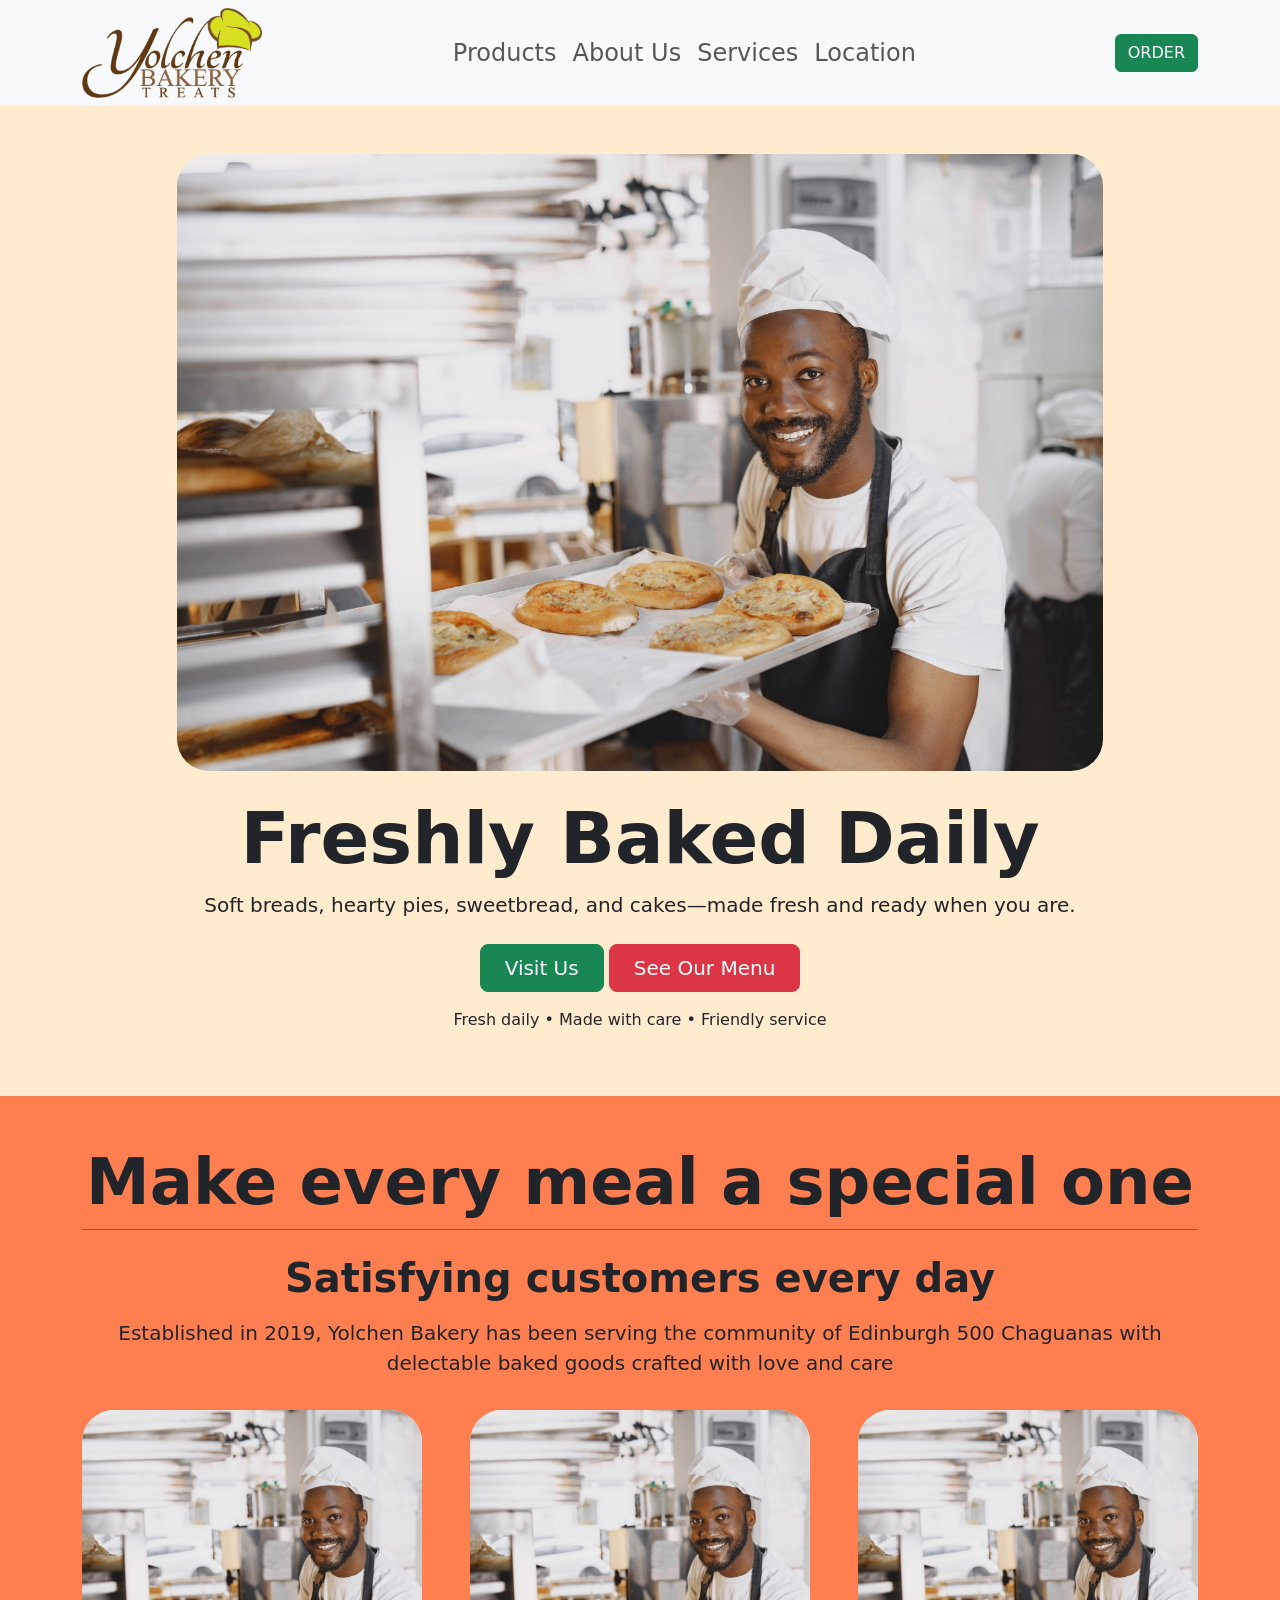
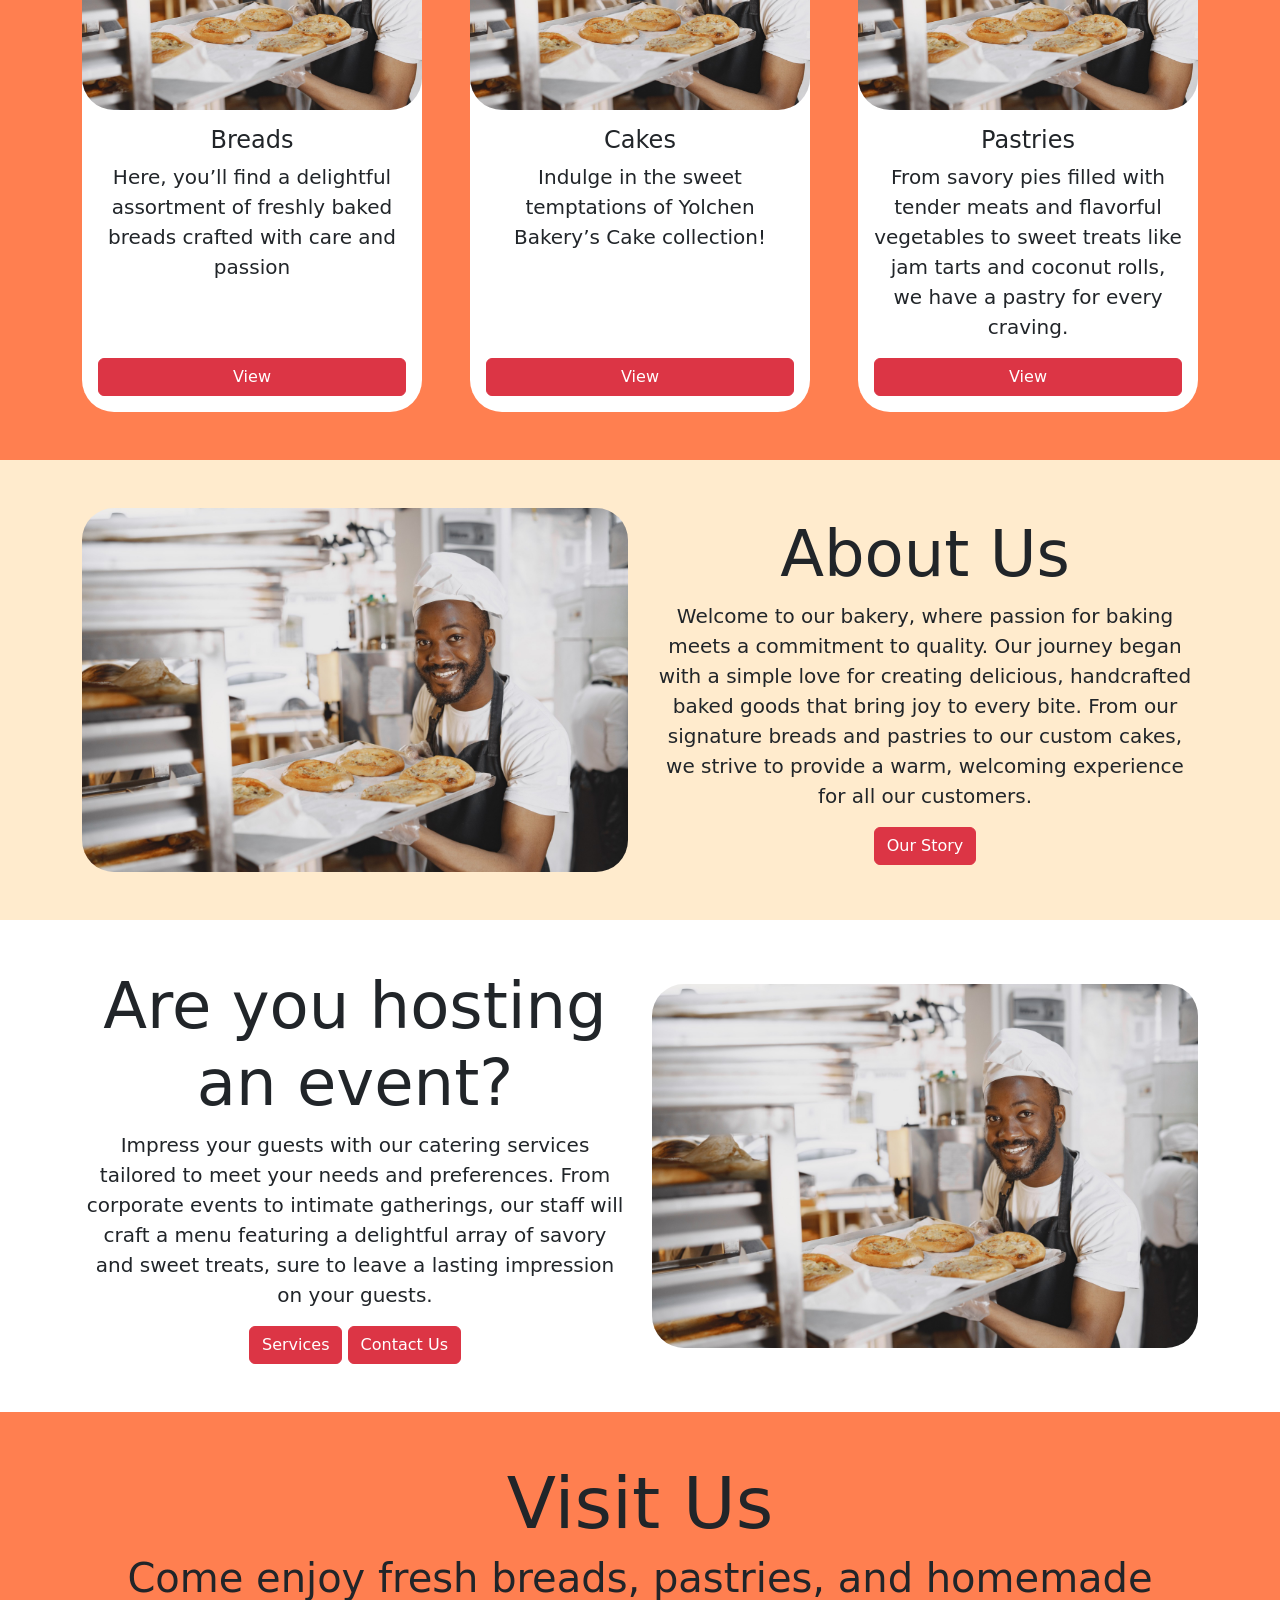
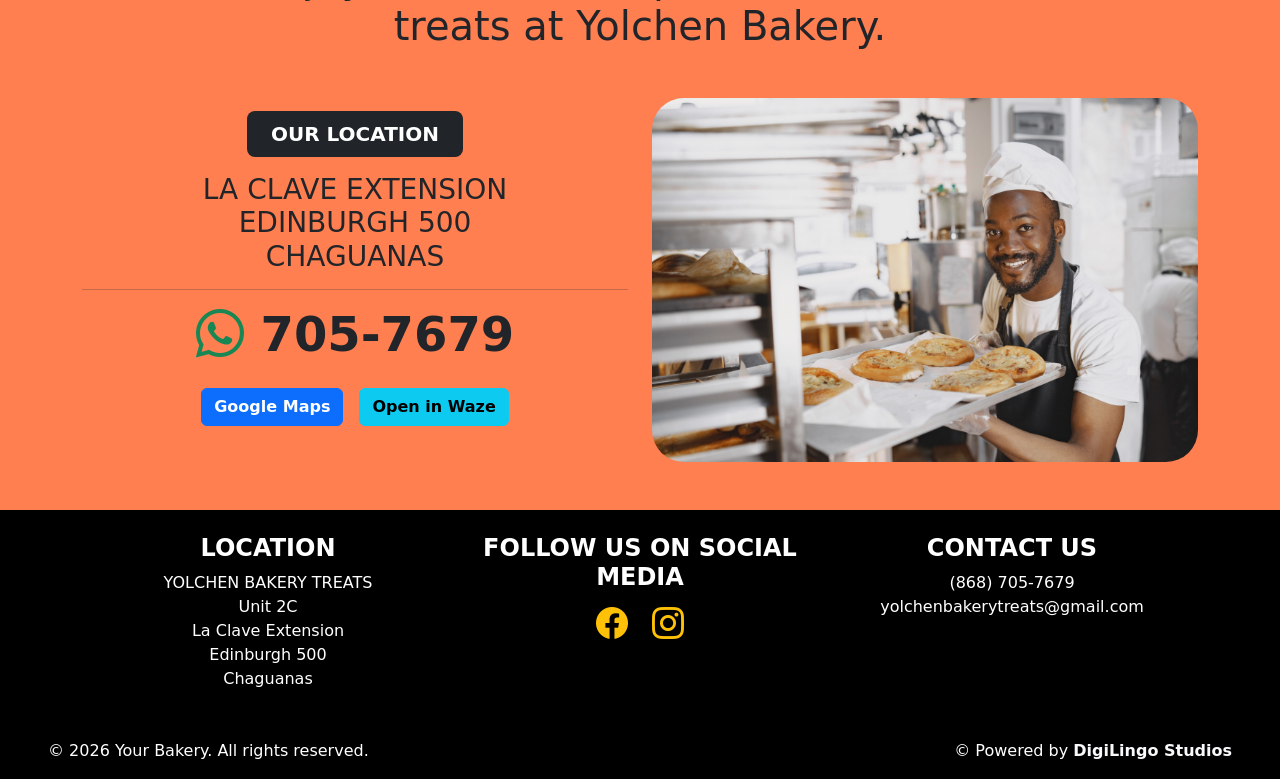
==== commit 4450f9e3: "Deleted Stuff" ====
--- a/index.html
+++ b/index.html
@@ -82,8 +82,7 @@
             alt="Yoclchen Bakery Baker"
           />
           <h1 class="display-2  text-center fw-bold">
-            Freshly Baked Daily at <br />
-            Yolchen Bakery
+            Freshly Baked Daily
           </h1>
           <p class="lead mb-4">
             Soft breads, hearty pies, sweetbread, and cakes—made fresh and ready
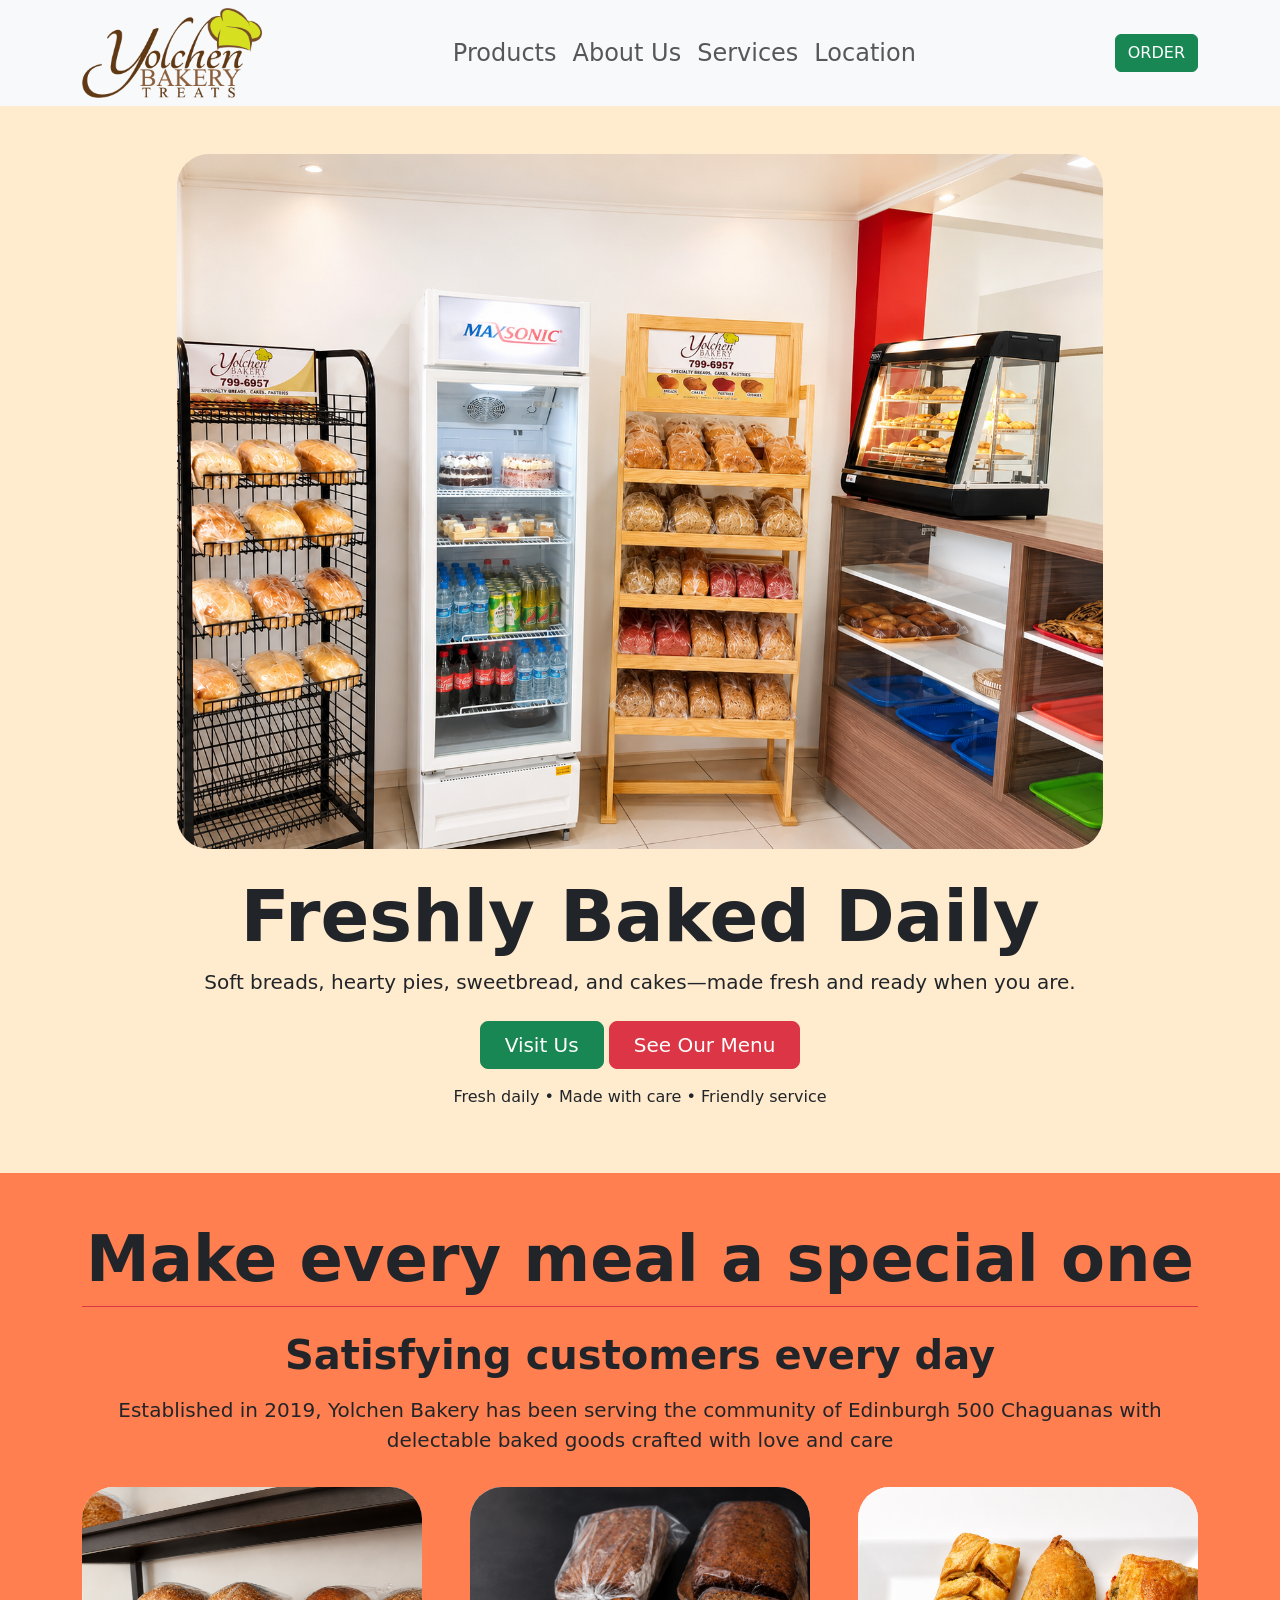
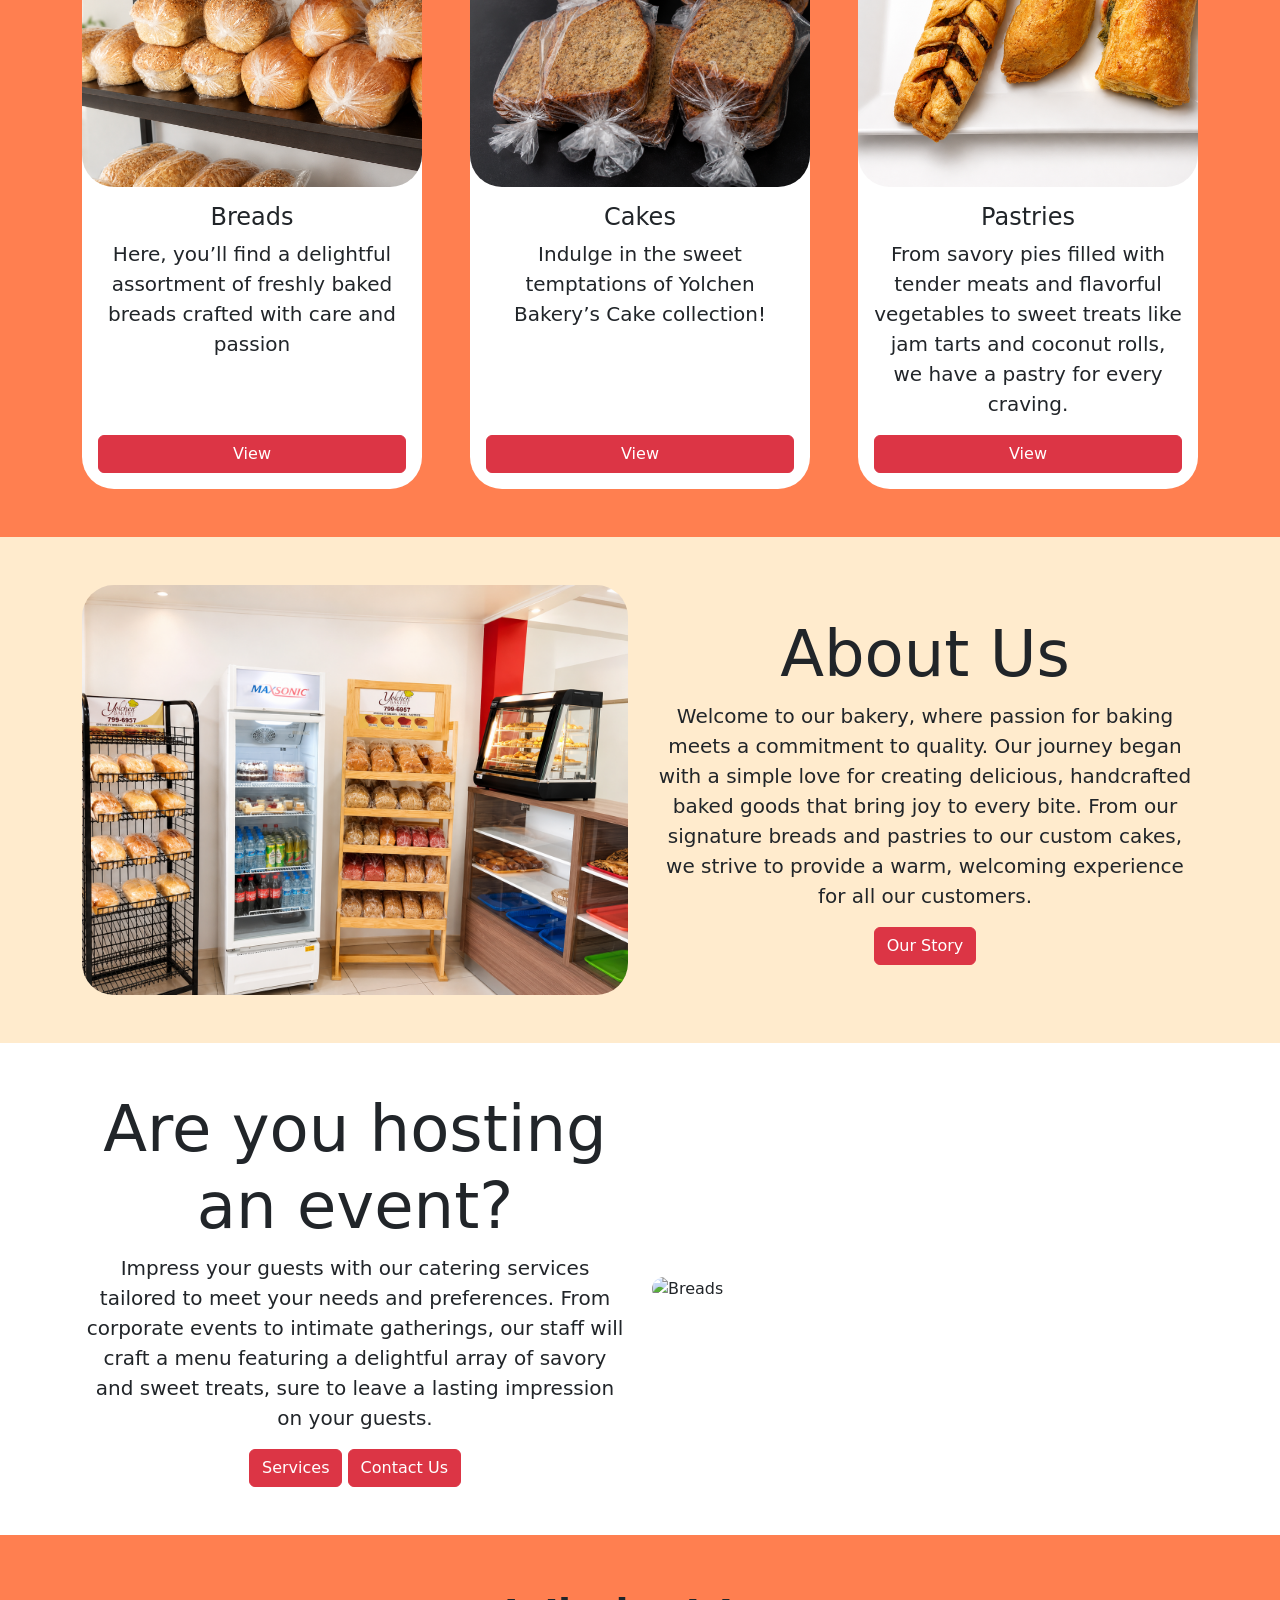
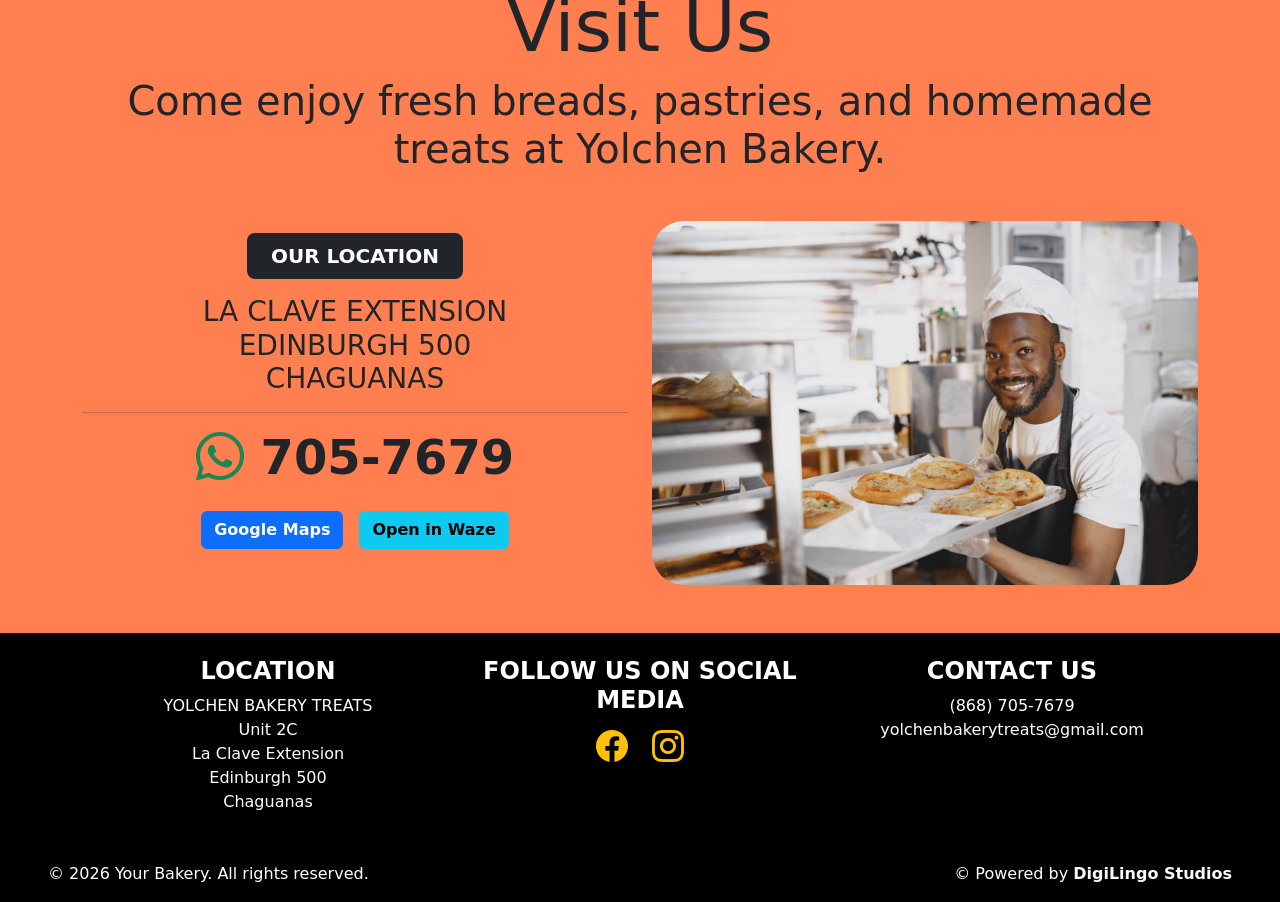
==== commit 96b19707: "." ====
--- a/index.html
+++ b/index.html
@@ -77,7 +77,7 @@
           <div class="col-lg-10">
 
           <img
-            src="./assets/baker.jpg"
+            src="./assets/Home Hero.png"
             class="img-fluid rounded-5 mb-4"
             alt="Yoclchen Bakery Baker"
           />
@@ -120,7 +120,7 @@
           <div class="col-sm-10 col-md-6 col-lg-4">
             <div class="card rounded-5 text-center h-100 border-0">
               <img
-                src="./assets/baker.jpg"
+                src="./assets/Menu Breads.png"
                 class="card-img-top rounded-5 cardImageHeight "
                 alt="Breads"
               />
@@ -139,9 +139,9 @@
              <div class="col-sm-10 col-md-6 col-lg-4">
             <div class="card rounded-5 text-center h-100 border-0">
               <img
-                src="./assets/baker.jpg"
+                src="./assets/Menu Cakes.png"
                 class="card-img-top rounded-5 cardImageHeight"
-                alt="Breads"
+                alt="Cakes"
               />
               <div class="card-body d-flex flex-column">
                 <h4 class="card-title">Cakes</h4>
@@ -157,9 +157,9 @@
              <div class="col-sm-10 col-md-6 col-lg-4">
             <div class="card rounded-5 text-center h-100 border-0">
               <img
-                src="./assets/baker.jpg"
+                src="./assets/Menu Pastries.png"
                 class="card-img-top  rounded-5 cardImageHeight"
-                alt="Breads"
+                alt="Pastries"
               />
               <div class="card-body d-flex flex-column">
                 <h4 class="card-title">Pastries</h4>
@@ -178,9 +178,9 @@
     <div class="row  align-items-center justify-content-center g-4 ">
       <div class="col-lg-6 col-xxl-7">
      <img
-                src="./assets/baker.jpg"
+                src="./assets/Home Hero.png"
                 class="card-img-top  rounded-5 "
-                alt="Breads"
+                alt="Breadss"
               />
 </div>
       <div class="col-lg-6 col-xxl-5 text-center text-xxl-start ">
@@ -217,7 +217,7 @@
 </div>
 <div class="col-lg-6 col-xxl-6 ">
      <img
-                src="./assets/baker.jpg"
+                src="./assets/Services.png"
                 class="card-img-top  rounded-5 "
                 alt="Breads"
               />
--- a/style.css
+++ b/style.css
@@ -70,4 +70,55 @@
 
 .menu-hero p {
   color: #2d2d2d;
+}
+
+.service-img {
+  /* width: 340px;
+  height: 140px;
+  object-fit: cover;
+  flex-shrink: 0; */
+
+  width: 100%; height: auto; object-fit: cover;
+
+}
+
+.service-item h3 {
+  margin-bottom: 0.5rem;
+}
+
+.service-item p {
+  margin-bottom: 0;
+}
+
+
+.custom-table th,
+.custom-table td {
+border-left: 3px solid black;
+  border-right: 3px solid black;
+}
+
+
+.custom-table th:not(:last-child),
+.custom-table td:not(:last-child) {
+  border-right: 3 solid black !important;
+
+}
+
+
+.custom-table thead th {
+  background-color: black;
+  color: white;
+  border-top: 3px solid black !important;
+
+  border-bottom: 3px solid black !important;
+  padding: 8px;
+}
+
+.custom-table tbody td {
+  background-color: transparent !important;
+    border-bottom: 3px solid black !important;
+
+}
+
+.custom-table tbody tr {
 }
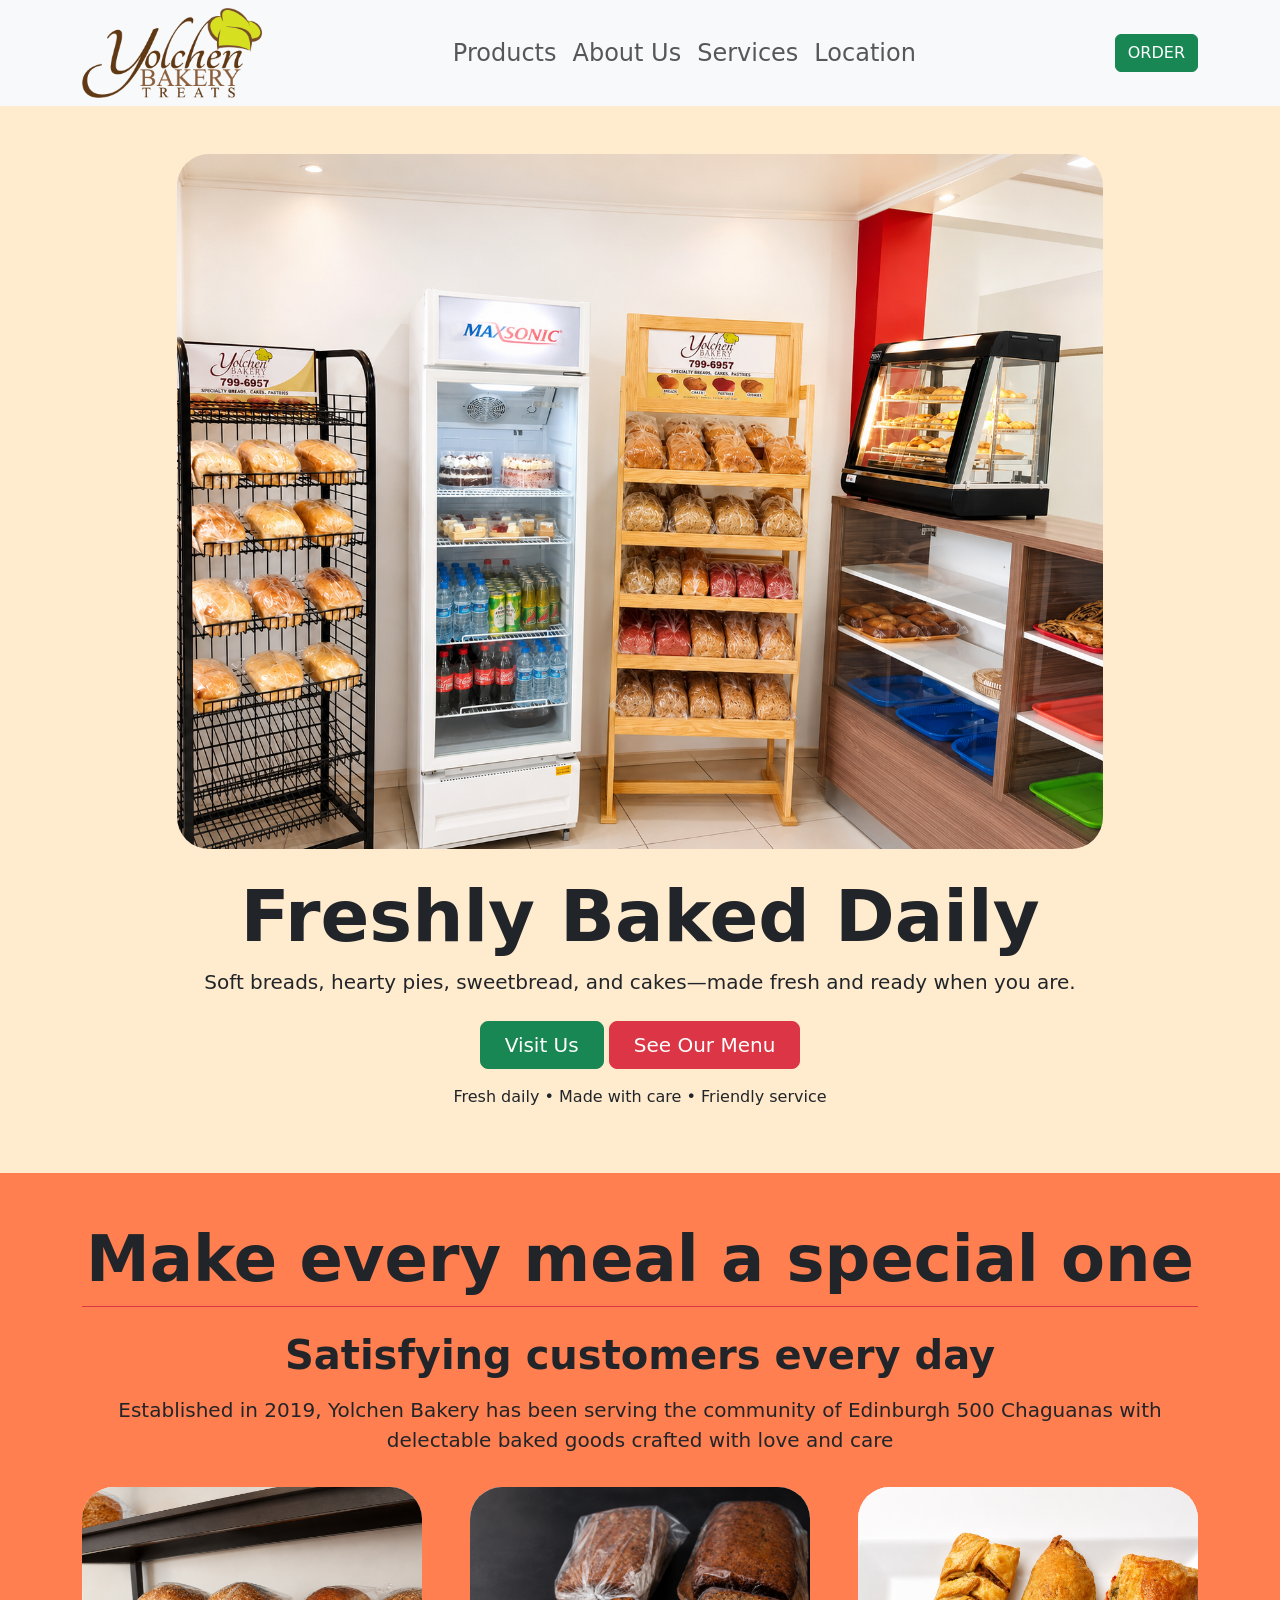
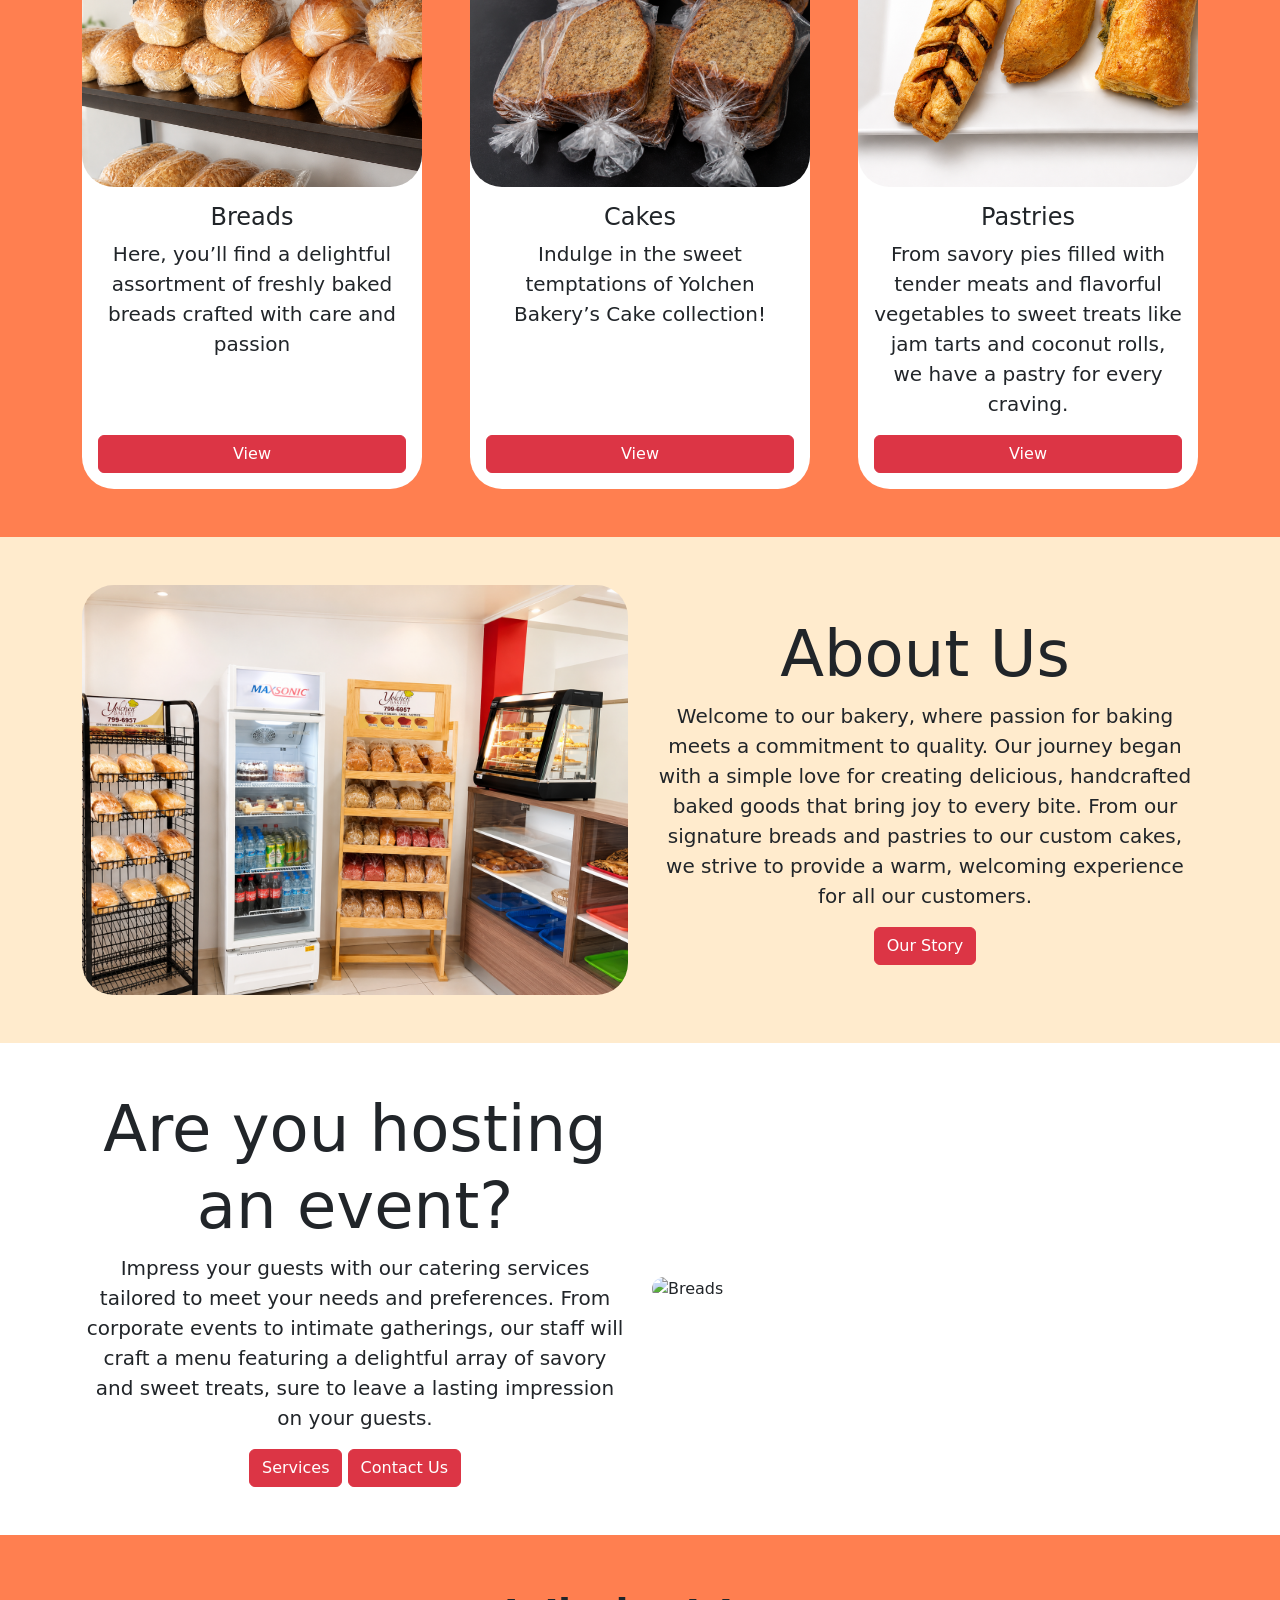
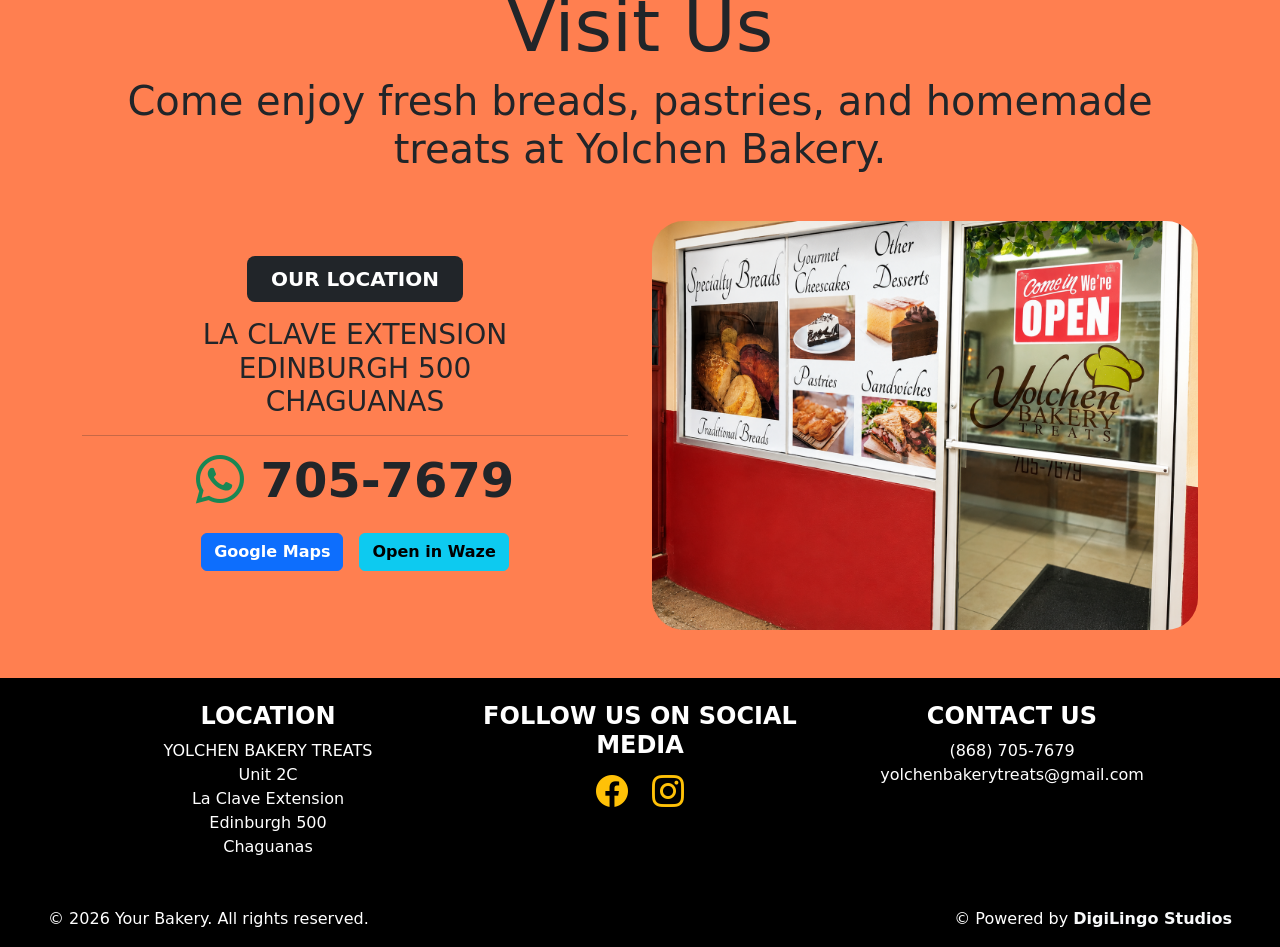
==== commit f3f9b394: "." ====
--- a/index.html
+++ b/index.html
@@ -271,9 +271,9 @@
 
       <div class="col-lg-6 col-xxl-5 d-none d-lg-block">
         <img
-                    src="./assets/baker.jpg"
+                    src="./assets/yolchenFront.png"
                     class="card-img-top  rounded-5 "
-                    alt="Breads"
+                    alt="Front door of Yolchen Bakery Treats"
                   />
       </div>
     </div>
--- a/style.css
+++ b/style.css
@@ -120,5 +120,28 @@
 
 }
 
+
+
+/* Keep all carousel images the same size */
+#carouselExampleCaptions .carousel-item img {
+  height: 420px;
+  width: 100%;
+  object-fit: cover;
+  object-position: center;
+  border-radius: 2rem;
+}
+.carousel-img {
+  height: 420px;
+  width: 100%;
+  object-fit: cover;
+  object-position: center;
+  border-radius: 2rem;
+}
+
+@media (max-width: 768px) {
+  .carousel-img {
+    height: 280px;
+  }
+}
 .custom-table tbody tr {
 }
